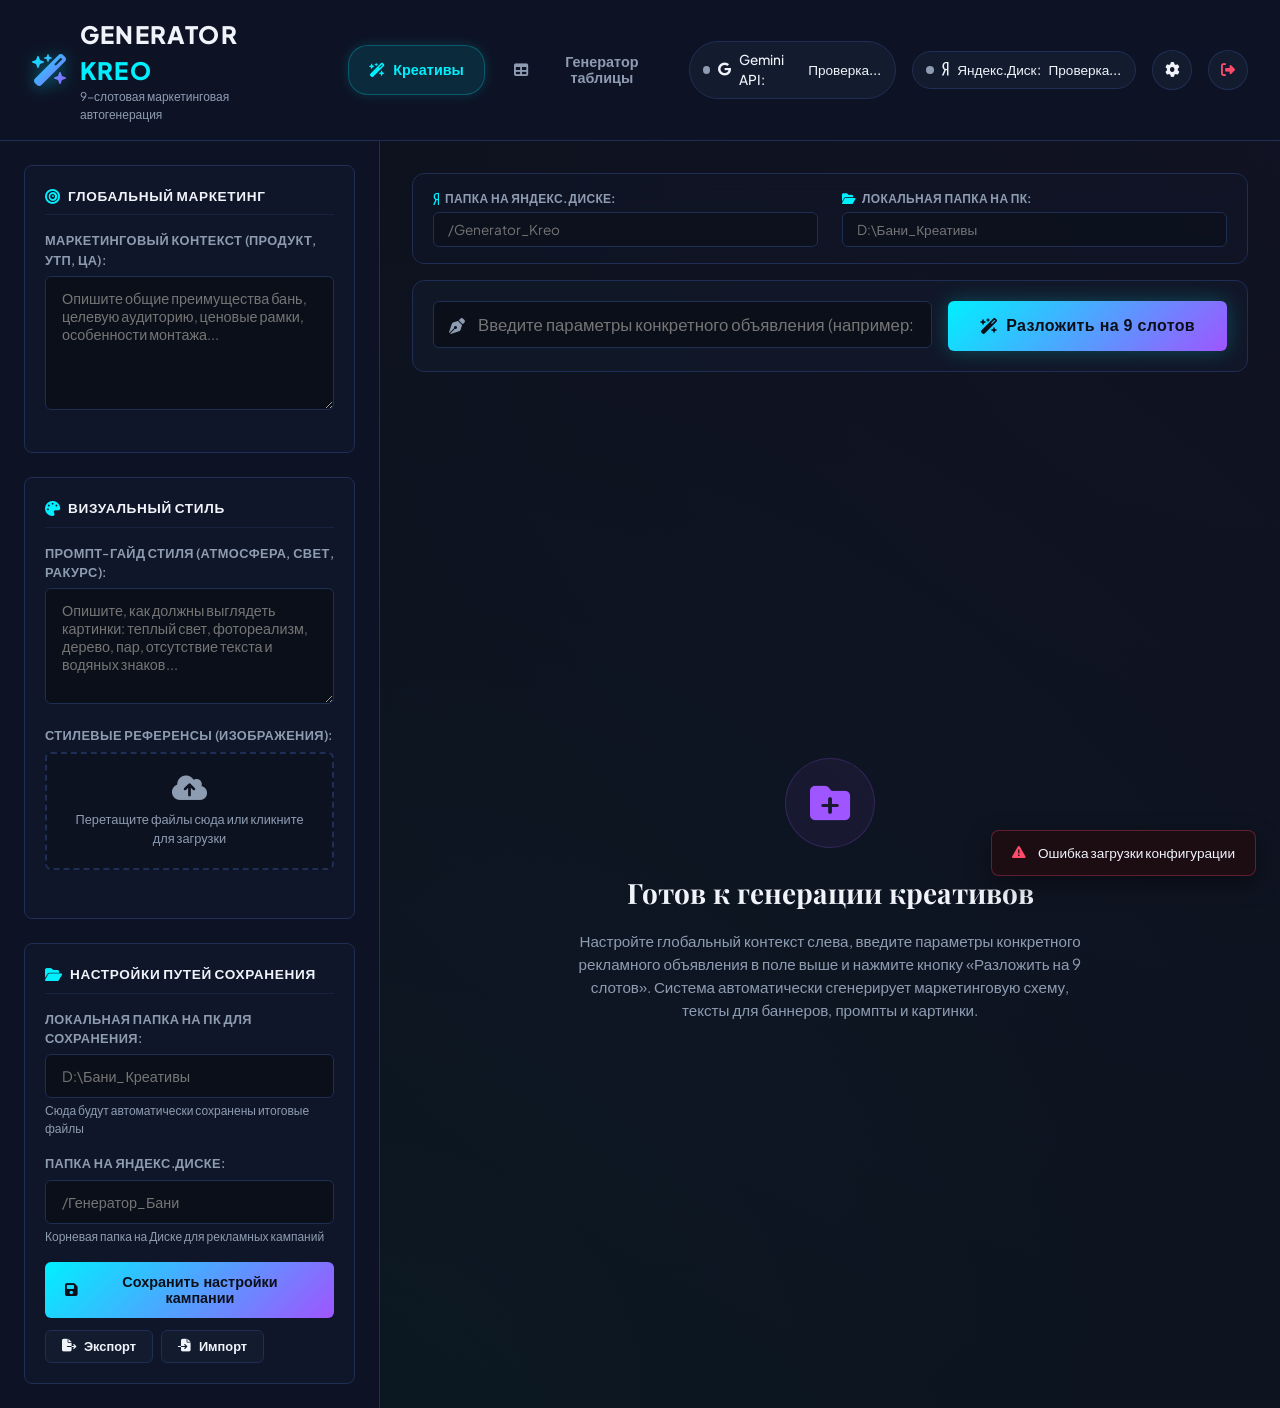
==== static/index.html @ bbf499fa "Change Table Generator to output copyable TSV table layout and remove Google Service Account setting" ====
<!DOCTYPE html>
<html lang="ru">
<head>
    <meta charset="UTF-8">
    <meta name="viewport" content="width=device-width, initial-scale=1.0">
    <title>Generator Kreo — Умный генератор рекламных кампаний</title>
    <!-- Google Fonts -->
    <link rel="preconnect" href="https://fonts.googleapis.com">
    <link rel="preconnect" href="https://fonts.gstatic.com" crossorigin>
    <link href="https://fonts.googleapis.com/css2?family=Plus+Jakarta+Sans:wght@300;400;500;600;700;800&family=Playfair+Display:ital,wght@0,600;1,600&display=swap" rel="stylesheet">
    <!-- Font Awesome Icons -->
    <link rel="stylesheet" href="https://cdnjs.cloudflare.com/ajax/libs/font-awesome/6.4.0/css/all.min.css">
    <!-- Custom CSS -->
    <link rel="stylesheet" href="/static/style.css">
</head>
<body>
    <div class="app-container">
        <!-- Header -->
        <header class="app-header">
            <div class="logo-area">
                <i class="fa-solid fa-wand-magic-sparkles logo-icon"></i>
                <div class="logo-text">
                    <h1>GENERATOR <span>KREO</span></h1>
                    <p>9-слотовая маркетинговая автогенерация</p>
                </div>
            </div>
            
            <!-- Navigation Workspace Toggle Tabs -->
            <div class="app-navigation" style="display: flex; gap: 0.5rem; margin-left: 2.5rem; margin-right: auto;">
                <button class="btn-tab active" id="tab-creative" data-tab="creative">
                    <i class="fa-solid fa-wand-magic-sparkles"></i> Креативы
                </button>
                <button class="btn-tab" id="tab-table" data-tab="table">
                    <i class="fa-solid fa-table"></i> Генератор таблицы
                </button>
            </div>

            <div class="status-bar">
                <div class="status-badge" id="status-gemini">
                    <span class="indicator"></span>
                    <i class="fa-brands fa-google"></i> Gemini API: <span class="text">Проверка...</span>
                </div>
                <div class="status-badge" id="status-yandex">
                    <span class="indicator"></span>
                    <i class="fa-brands fa-yandex"></i> Яндекс.Диск: <span class="text">Проверка...</span>
                </div>
                <button class="btn btn-secondary btn-icon" id="btn-open-settings" title="Настройки API">
                    <i class="fa-solid fa-cog"></i>
                </button>
                <button class="btn btn-secondary btn-icon" id="btn-logout" title="Выйти из системы" style="color: var(--accent-red);">
                    <i class="fa-solid fa-right-from-bracket"></i>
                </button>
            </div>
        </header>


        <!-- Main Layout -->
        <main class="app-content">
            <!-- Sidebar Panel: Global settings & Setup -->
            <aside class="sidebar-panel">
                <div class="sidebar-section">
                    <div class="section-header">
                        <i class="fa-solid fa-bullseye"></i>
                        <h3>Глобальный маркетинг</h3>
                    </div>
                    <div class="form-group">
                        <label for="global-context">Маркетинговый контекст (продукт, УТП, ЦА):</label>
                        <textarea id="global-context" rows="6" placeholder="Опишите общие преимущества бань, целевую аудиторию, ценовые рамки, особенности монтажа..."></textarea>
                    </div>
                </div>

                <div class="sidebar-section">
                    <div class="section-header">
                        <i class="fa-solid fa-palette"></i>
                        <h3>Визуальный стиль</h3>
                    </div>
                    <div class="form-group">
                        <label for="visual-style">Промпт-гайд стиля (атмосфера, свет, ракурс):</label>
                        <textarea id="visual-style" rows="5" placeholder="Опишите, как должны выглядеть картинки: теплый свет, фотореализм, дерево, пар, отсутствие текста и водяных знаков..."></textarea>
                    </div>
                    
                    <div class="form-group">
                        <label>Стилевые референсы (изображения):</label>
                        <div class="upload-zone" id="ref-upload-zone">
                            <i class="fa-solid fa-cloud-arrow-up"></i>
                            <p>Перетащите файлы сюда или кликните для загрузки</p>
                            <input type="file" id="ref-file-input" multiple accept="image/*" style="display: none;">
                        </div>
                        <div class="reference-previews" id="ref-previews-container"></div>
                    </div>
                </div>

                <div class="sidebar-section">
                    <div class="section-header">
                        <i class="fa-solid fa-folder-open"></i>
                        <h3>Настройки путей сохранения</h3>
                    </div>
                    <div class="form-group">
                        <label for="local-dir-input">Локальная папка на ПК для сохранения:</label>
                        <input type="text" id="local-dir-input" placeholder="D:\Бани_Креативы">
                        <small>Сюда будут автоматически сохранены итоговые файлы</small>
                    </div>
                    <div class="form-group">
                        <label for="yandex-dir-input">Папка на Яндекс.Диске:</label>
                        <input type="text" id="yandex-dir-input" placeholder="/Генератор_Бани">
                        <small>Корневая папка на Диске для рекламных кампаний</small>
                    </div>
                    <button class="btn btn-primary w-full" id="btn-save-sidebar-configs">
                        <i class="fa-solid fa-floppy-disk"></i> Сохранить настройки кампании
                    </button>
                    <div class="project-actions-row" style="display: flex; gap: 0.5rem; margin-top: 0.75rem;">
                        <button class="btn btn-secondary flex-1 btn-icon-text" id="btn-export-project" title="Сохранить настройки проекта в файл">
                            <i class="fa-solid fa-file-export"></i> Экспорт
                        </button>
                        <button class="btn btn-secondary flex-1 btn-icon-text" id="btn-import-project" title="Загрузить настройки проекта из файла">
                            <i class="fa-solid fa-file-import"></i> Импорт
                        </button>
                        <input type="file" id="project-file-input" accept=".json" style="display: none;">
                    </div>
                </div>
            </aside>

            <!-- Workspace: Workspace containing generator actions & slot output -->
            <section class="workspace-panel">
                <!-- Paths Configuration Bar -->
                <div class="workspace-paths-bar">
                    <div class="path-input-group">
                        <label for="yandex-dir-input-ws"><i class="fa-brands fa-yandex"></i> Папка на Яндекс.Диске:</label>
                        <input type="text" id="yandex-dir-input-ws" placeholder="/Generator_Kreo">
                    </div>
                    <div class="path-input-group">
                        <label for="local-dir-input-ws"><i class="fa-solid fa-folder-open"></i> Локальная папка на ПК:</label>
                        <input type="text" id="local-dir-input-ws" placeholder="D:\Бани_Креативы">
                    </div>
                </div>

                <!-- Ad Input Bar -->
                <div class="ad-generator-bar">
                    <div class="input-wrapper">
                        <i class="fa-solid fa-pen-nib input-icon"></i>
                        <input type="text" id="ad-input" placeholder="Введите параметры конкретного объявления (например: Квадро-баня 2х2, каркасная, 500 000 руб., печь в подарок, доставка за 1 день)...">
                    </div>
                    <button class="btn btn-glowing btn-lg" id="btn-run-analysis">
                        <i class="fa-solid fa-wand-magic-sparkles"></i> Разложить на 9 слотов
                    </button>
                </div>

                <!-- Real-time Activity Progress Bar -->
                <div class="activity-status-bar" id="activity-status-bar" style="display: none;">
                    <div class="activity-info">
                        <i class="fa-solid fa-circle-notch fa-spin activity-loader"></i>
                        <span id="activity-status-text">Идет генерация пакета картинок...</span>
                    </div>
                    <div class="activity-progress-container">
                        <div class="activity-progress-bar" id="activity-progress-bar-fill" style="width: 0%;"></div>
                    </div>
                </div>

                <!-- Empty State -->
                <div class="workspace-empty-state" id="workspace-empty">
                    <div class="empty-icon-wrap">
                        <i class="fa-solid fa-folder-plus"></i>
                    </div>
                    <h2>Готов к генерации креативов</h2>
                    <p>Настройте глобальный контекст слева, введите параметры конкретного рекламного объявления в поле выше и нажмите кнопку «Разложить на 9 слотов». Система автоматически сгенерирует маркетинговую схему, тексты для баннеров, промпты и картинки.</p>
                </div>

                <!-- Active Generator View -->
                <div class="generator-view" id="generator-workspace" style="display: none;">
                    <div class="workspace-header-actions">
                        <div class="ad-summary-title">
                            <span class="badge">Объявление</span>
                            <h2 id="ad-summary-text">Загрузка объявления...</h2>
                        </div>
                        <div class="bulk-actions">
                            <button class="btn btn-secondary btn-icon-text" id="btn-generate-all">
                                <i class="fa-solid fa-images"></i> Генерировать все картинки
                            </button>
                            <button class="btn btn-secondary btn-icon-text" id="btn-upload-all">
                                <i class="fa-solid fa-cloud-arrow-up"></i> Все на Яндекс.Диск
                            </button>
                            <button class="btn btn-secondary btn-icon-text" id="btn-copy-all-links" style="display: none;">
                                <i class="fa-solid fa-copy"></i> Скопировать ссылки на ЯД
                            </button>
                            <button class="btn btn-success btn-icon-text" id="btn-download-all-zip" style="display: none;">
                                <i class="fa-solid fa-file-zipper"></i> Скачать ZIP-архив
                            </button>
                        </div>
                    </div>

                    <!-- Excel Export Helper Box -->
                    <div class="excel-export-panel" id="excel-export-panel" style="display: none;">
                        <div class="excel-panel-header">
                            <i class="fa-solid fa-file-excel excel-icon"></i>
                            <h4>Строка импорта для Excel (1 строка)</h4>
                        </div>
                        <div class="excel-panel-body">
                            <div class="excel-inputs-row">
                                <div class="excel-field-group">
                                    <label>Название товара (Столбец А)</label>
                                    <input type="text" id="excel-product-name" placeholder="Название товара...">
                                </div>
                                <div class="excel-field-group">
                                    <label>Параметры (Столбец B)</label>
                                    <input type="text" id="excel-parameters" placeholder="Характеристики...">
                                </div>
                                <div class="excel-field-group flex-2">
                                    <label>Готовая строка для Excel (Столбцы A, B, C)</label>
                                    <div class="excel-copy-input-wrap">
                                        <textarea id="excel-row-output" readonly rows="1" placeholder="Здесь появится строка для копирования в Excel..."></textarea>
                                        <button class="btn btn-success" id="btn-copy-excel-row" title="Скопировать строку для вставки в Excel">
                                            <i class="fa-solid fa-copy"></i> Скопировать
                                        </button>
                                    </div>
                                </div>
                            </div>
                        </div>
                    </div>

                    <!-- Slots Grid (9 items) -->
                    <div class="slots-grid" id="slots-container">
                        <!-- 9 slots dynamically inserted here -->
                    </div>
                </div>
            </section>

            <!-- Table Generator Workspace -->
            <section class="workspace-panel full-width-panel" id="table-generator-panel" style="display: none; flex: 1; flex-direction: column; gap: 1.5rem;">
                <div class="workspace-paths-bar">
                    <div class="logo-area">
                        <i class="fa-solid fa-table logo-icon" style="font-size: 1.8rem;"></i>
                        <div class="logo-text">
                            <h2 style="font-size: 1.25rem; font-weight: 700; color: var(--text-primary); margin: 0;">Автоматическая сборка таблицы по Yandex.Disk</h2>
                            <p style="font-size: 0.8rem; color: var(--text-muted); margin: 0;">Парсинг локальных папок на Яндекс.Диске, структурирование колонок через ИИ и генерация общей таблицы</p>
                        </div>
                    </div>
                </div>
                
                <div class="tg-setup-card" style="background: var(--bg-card); border: 1px solid var(--border-color); padding: 1.5rem; border-radius: 12px; display: flex; flex-direction: column; gap: 1.25rem;">
                    <div style="display: grid; grid-template-columns: repeat(auto-fit, minmax(280px, 1fr)); gap: 1.25rem;">
                        <div class="form-group" style="display: flex; flex-direction: column; gap: 0.35rem;">
                            <label for="tg-yandex-folder" style="font-size: 0.75rem; font-weight: 700; color: var(--text-muted); text-transform: uppercase;"><i class="fa-brands fa-yandex"></i> Папка на Яндекс.Диске с товарами:</label>
                            <input type="text" id="tg-yandex-folder" placeholder="Например: /Товары" style="width: 100%; padding: 0.65rem 0.85rem; background-color: var(--bg-main); border: 1px solid var(--border-color); border-radius: 6px; color: var(--text-primary); font-size: 0.9rem;">
                            <small style="color: var(--text-muted); font-size: 0.75rem; display: block;">Путь к папке, в которой лежат подпапки с товарами (название папки = название модели).</small>
                        </div>
                        
                        <div class="form-group" style="display: flex; flex-direction: column; gap: 0.35rem; flex-grow: 2;">
                            <label for="tg-prompt-fields" style="font-size: 0.75rem; font-weight: 700; color: var(--text-muted); text-transform: uppercase;"><i class="fa-solid fa-list-check"></i> Поля (колонки) таблицы через запятую:</label>
                            <input type="text" id="tg-prompt-fields" value="Название, Цена, Описание, Параметры" placeholder="Например: Название, Цена, Описание, Комплектация, Длина" style="width: 100%; padding: 0.65rem 0.85rem; background-color: var(--bg-main); border: 1px solid var(--border-color); border-radius: 6px; color: var(--text-primary); font-size: 0.9rem;">
                            <small style="color: var(--text-muted); font-size: 0.75rem; display: block;">Задайте любые нужные колонки. Ссылки на фото добавятся в конец автоматически.</small>
                        </div>
                    </div>
                    
                    <div class="form-group" style="display: flex; flex-direction: column; gap: 0.35rem;">
                        <label for="tg-prompt-instruction" style="font-size: 0.75rem; font-weight: 700; color: var(--text-muted); text-transform: uppercase;"><i class="fa-solid fa-brain"></i> Дополнительные инструкции для ИИ (Gemini) по форматированию полей:</label>
                        <textarea id="tg-prompt-instruction" rows="2" placeholder="Например: Сделай описание структурированным с УТП, укажи комплектацию, напиши продающий заголовок для Авито..." style="width: 100%; padding: 0.65rem 0.85rem; background-color: var(--bg-main); border: 1px solid var(--border-color); border-radius: 6px; color: var(--text-primary); font-size: 0.9rem; resize: vertical;"></textarea>
                        <small style="color: var(--text-muted); font-size: 0.75rem; display: block;">Специфические инструкции по тому, как форматировать значения в ячейках таблицы.</small>
                    </div>
                    
                    <div style="display: flex; align-items: center; justify-content: space-between; gap: 1.5rem; border-top: 1px solid var(--border-color); padding-top: 1.25rem; margin-top: 0.5rem; flex-wrap: wrap;">
                        <button class="btn btn-glowing btn-lg" id="btn-tg-start" style="padding: 0.85rem 2rem;">
                            <i class="fa-solid fa-play"></i> Запустить сканирование и сборку
                        </button>
                        
                        <div id="tg-progress-info" style="display: none; flex: 1; display: flex; align-items: center; gap: 1rem; min-width: 280px;">
                            <span style="font-size: 0.85rem; color: var(--text-muted); font-weight: 500; min-width: 150px; max-width: 250px; text-overflow: ellipsis; overflow: hidden; white-space: nowrap;" id="tg-current-folder-text"></span>
                            <div class="activity-progress-container" style="flex: 1; height: 10px; margin-bottom: 0; background: rgba(31, 46, 84, 0.4); border-radius: 5px; overflow: hidden;">
                                <div class="activity-progress-bar" id="tg-progress-fill" style="width: 0%; height: 100%; background: linear-gradient(90deg, var(--accent-cyan), var(--accent-purple)); transition: width 0.4s ease;"></div>
                            </div>
                            <span class="badge" id="tg-progress-percent" style="min-width: 48px; text-align: center; font-weight: 700; color: var(--accent-cyan);">0%</span>
                        </div>
                    </div>
                </div>

                <!-- Compiled TSV Output Panel -->
                <div class="tsv-output-card" id="tg-output-card" style="background: var(--bg-card); border: 1px solid var(--border-color); padding: 1.5rem; border-radius: 12px; display: flex; flex-direction: column; gap: 0.75rem; box-shadow: var(--shadow-lg);">
                    <div style="display: flex; justify-content: space-between; align-items: center; flex-wrap: wrap; gap: 1rem;">
                        <div style="display: flex; align-items: center; gap: 0.5rem;">
                            <i class="fa-solid fa-clipboard-list" style="font-size: 1.2rem; color: var(--accent-green);"></i>
                            <h4 style="font-size: 0.9rem; font-weight: 700; text-transform: uppercase; color: var(--text-primary); margin: 0; letter-spacing: 0.05em;">Результат для вставки в Google Таблицу / Excel</h4>
                        </div>
                        <button class="btn btn-success" id="btn-tg-copy-tsv" style="padding: 0.45rem 1.25rem; font-size: 0.85rem; display: inline-flex; align-items: center; gap: 0.5rem; cursor: pointer; border-radius: 6px; border: none; font-weight: 600;">
                            <i class="fa-solid fa-copy"></i> Скопировать всю таблицу
                        </button>
                    </div>
                    <textarea id="tg-result-output" readonly rows="6" placeholder="Здесь появится сгенерированная таблица в формате TSV (одна строка - один товар). Вы сможете скопировать её одним кликом и вставить (Ctrl+V) в первую ячейку Excel или Google Sheets..." style="width: 100%; font-family: 'Consolas', 'Monaco', monospace; background: var(--bg-main); border: 1px solid var(--border-color); color: var(--text-primary); padding: 0.75rem; border-radius: 6px; resize: vertical; font-size: 0.8rem; height: 180px;"></textarea>
                    <small style="color: var(--text-muted); font-size: 0.75rem;">* Примечание: При копировании таблицы и её вставке (Ctrl+V) в Excel/Google Таблицы, данные автоматически разобьются по ячейкам.</small>
                </div>
                
                <!-- Terminal Console Logs Panel -->
                <div class="console-logs-card" style="background: #070B13; border: 1px solid var(--border-color); border-radius: 12px; display: flex; flex-direction: column; overflow: hidden; height: 350px; box-shadow: var(--shadow-lg);">
                    <div class="console-header" style="background: #0D1325; padding: 0.75rem 1.25rem; border-bottom: 1px solid var(--border-color); display: flex; justify-content: space-between; align-items: center;">
                        <div class="console-title" style="display: flex; align-items: center; gap: 0.5rem;">
                            <span class="console-dot" style="width: 12px; height: 12px; border-radius: 50%; display: inline-block; background-color: var(--accent-red);"></span>
                            <span class="console-dot" style="width: 12px; height: 12px; border-radius: 50%; display: inline-block; background-color: var(--accent-yellow);"></span>
                            <span class="console-dot" style="width: 12px; height: 12px; border-radius: 50%; display: inline-block; background-color: var(--accent-green);"></span>
                            <span class="title-text" style="font-family: monospace; font-size: 0.85rem; color: var(--text-muted); margin-left: 0.5rem; font-weight: 600;">Терминал процесса (логирование)</span>
                        </div>
                        <div class="console-actions" style="display: flex; gap: 0.5rem;">
                            <button class="btn btn-secondary" id="btn-tg-clear-logs" title="Очистить консоль" style="padding: 0.35rem 0.65rem; font-size: 0.8rem; height: auto;">
                                <i class="fa-solid fa-trash-can"></i>
                            </button>
                            <button class="btn btn-secondary" id="btn-tg-copy-logs" title="Копировать все логи" style="padding: 0.35rem 0.65rem; font-size: 0.8rem; height: auto;">
                                <i class="fa-solid fa-copy"></i>
                            </button>
                        </div>
                    </div>
                    <div class="console-body" id="tg-console-body" style="flex: 1; padding: 1.25rem; overflow-y: auto; font-family: 'Consolas', 'Monaco', monospace; font-size: 0.85rem; line-height: 1.6; color: var(--accent-cyan); display: flex; flex-direction: column; gap: 0.35rem;">
                        <div class="console-line system" style="color: var(--text-muted);">[Система] Консоль инициализирована. Задайте настройки выше и нажмите кнопку запуска.</div>
                    </div>
                </div>
            </section>
        </main>
    </div>

    <!-- API Keys / Credentials Modal -->
    <div class="modal-overlay" id="settings-modal">
        <div class="modal-card">
            <div class="modal-header">
                <h3><i class="fa-solid fa-key"></i> Ключи API и Интеграция</h3>
                <button class="btn-close-modal" id="btn-close-settings-modal">&times;</button>
            </div>
            <div class="modal-body">
                <div class="form-group">
                    <label for="gemini-key-input">Google Gemini API Key:</label>
                    <div class="input-password-wrap">
                        <input type="password" id="gemini-key-input" placeholder="AIzaSy...">
                        <button class="btn-toggle-visibility" onclick="togglePassword('gemini-key-input')">
                            <i class="fa-solid fa-eye"></i>
                        </button>
                    </div>
                    <small>Используется для маркетингового анализа текста и генерации изображений через Imagen 3.</small>
                </div>

                <div class="form-group">
                    <label for="yandex-token-input">Яндекс.Диск OAuth Токен:</label>
                    <div class="input-password-wrap">
                        <input type="password" id="yandex-token-input" placeholder="y0_...">
                        <button class="btn-toggle-visibility" onclick="togglePassword('yandex-token-input')">
                            <i class="fa-solid fa-eye"></i>
                        </button>
                    </div>
                    <small>Токен для загрузки картинок в облако и автоматической публикации ссылок.</small>
                </div>


                <div class="form-group">
                    <label for="generation-delay-input">Задержка между генерациями картинок (в секундах):</label>
                    <input type="number" id="generation-delay-input" min="0" max="60" value="5" style="width: 100%;">
                    <small>Задержка помогает избежать ошибок превышения лимитов (Rate Limits / HTTP 429) на бесплатном тарифе Google AI Studio. Рекомендуется установить от 5 до 10 секунд.</small>
                </div>

                <div class="alert alert-info">
                    <i class="fa-solid fa-circle-info"></i>
                    <div>
                        <strong>Где взять токен Яндекс.Диска?</strong><br>
                        Зарегистрируйте приложение на <a href="https://oauth.yandex.ru/" target="_blank">oauth.yandex.ru</a> с правами на Яндекс.Диск (запись и чтение) или используйте сервис Яндекса для получения токена.
                    </div>
                </div>
            </div>
            <div class="modal-footer">
                <button class="btn btn-secondary" id="btn-cancel-settings">Отмена</button>
                <button class="btn btn-primary" id="btn-save-settings">Сохранить ключи</button>
            </div>
        </div>
    </div>

    <!-- Fullscreen Image Viewer Modal -->
    <div class="modal-overlay" id="image-viewer-modal">
        <div class="modal-card modal-large">
            <div class="modal-header">
                <h3 id="viewer-title">Просмотр изображения</h3>
                <button class="btn-close-modal" id="btn-close-viewer-modal">&times;</button>
            </div>
            <div class="modal-body text-center">
                <img id="viewer-img" src="" alt="Креатив крупным планом">
                <div class="viewer-details mt-4">
                    <p><strong>Оффер:</strong> <span id="viewer-banner-text"></span></p>
                    <p><strong>Промпт:</strong> <span id="viewer-prompt" class="prompt-text-block"></span></p>
                </div>
            </div>
            <div class="modal-footer">
                <button class="btn btn-secondary" id="btn-close-viewer">Закрыть</button>
            </div>
        </div>
    </div>

    <script src="/static/app.js"></script>
    <script>
        function togglePassword(id) {
            const input = document.getElementById(id);
            const icon = input.nextElementSibling.querySelector('i');
            if (input.type === "password") {
                input.type = "text";
                icon.classList.remove('fa-eye');
                icon.classList.add('fa-eye-slash');
            } else {
                input.type = "password";
                icon.classList.remove('fa-eye-slash');
                icon.classList.add('fa-eye');
            }
        }
    </script>
</body>
</html>
---- static/style.css ----
/* Root variable declarations for color palette and aesthetics */
:root {
    --bg-main: #0B0F19;
    --bg-card: #131B2E;
    --bg-sidebar: #0D1325;
    --border-color: #1F2E54;
    --border-hover: #3b5087;
    
    --text-primary: #F0F4FA;
    --text-muted: #8E9CB2;
    --text-inverse: #0B0F19;

    --accent-cyan: #00F0FF;
    --accent-purple: #9F55FF;
    --accent-green: #00FF87;
    --accent-red: #FF4A6B;
    --accent-yellow: #FFCB44;

    --font-sans: 'Plus Jakarta Sans', -apple-system, BlinkMacSystemFont, "Segoe UI", Roboto, sans-serif;
    --font-serif: 'Playfair Display', Georgia, serif;
    
    --shadow-sm: 0 2px 8px rgba(0, 0, 0, 0.2);
    --shadow-md: 0 8px 24px rgba(0, 0, 0, 0.4);
    --shadow-lg: 0 16px 48px rgba(0, 0, 0, 0.6);
    --shadow-glow: 0 0 20px rgba(0, 240, 255, 0.25);
    
    --transition-fast: 0.15s ease;
    --transition-normal: 0.25s ease;
}

/* Global Reset & Base Styles */
* {
    box-sizing: border-box;
    margin: 0;
    padding: 0;
}

body {
    background-color: var(--bg-main);
    color: var(--text-primary);
    font-family: var(--font-sans);
    line-height: 1.5;
    overflow-x: hidden;
}

a {
    color: var(--accent-cyan);
    text-decoration: none;
    transition: var(--transition-fast);
}
a:hover {
    text-decoration: underline;
}

/* Scrollbars */
::-webkit-scrollbar {
    width: 8px;
    height: 8px;
}
::-webkit-scrollbar-track {
    background: var(--bg-main);
}
::-webkit-scrollbar-thumb {
    background: var(--border-color);
    border-radius: 4px;
}
::-webkit-scrollbar-thumb:hover {
    background: var(--border-hover);
}

/* Utility classes */
.w-full { width: 100%; }
.mt-4 { margin-top: 1rem; }
.text-center { text-align: center; }
.badge {
    display: inline-block;
    padding: 0.25rem 0.5rem;
    font-size: 0.75rem;
    font-weight: 700;
    text-transform: uppercase;
    border-radius: 4px;
    background: var(--border-color);
    color: var(--text-primary);
    letter-spacing: 0.05em;
}

/* Layout Grid */
.app-container {
    display: flex;
    flex-direction: column;
    min-height: 100vh;
}

/* Header */
.app-header {
    display: flex;
    justify-content: space-between;
    align-items: center;
    padding: 1rem 2rem;
    background-color: var(--bg-sidebar);
    border-bottom: 1px solid var(--border-color);
    z-index: 10;
}

.logo-area {
    display: flex;
    align-items: center;
    gap: 0.75rem;
}

.logo-icon {
    font-size: 2rem;
    background: linear-gradient(135deg, var(--accent-cyan), var(--accent-purple));
    -webkit-background-clip: text;
    -webkit-text-fill-color: transparent;
    filter: drop-shadow(0 2px 8px rgba(0, 240, 255, 0.4));
}

.logo-text h1 {
    font-size: 1.5rem;
    font-weight: 800;
    letter-spacing: 0.05em;
}
.logo-text h1 span {
    color: var(--accent-cyan);
}
.logo-text p {
    font-size: 0.75rem;
    color: var(--text-muted);
}

.status-bar {
    display: flex;
    align-items: center;
    gap: 1rem;
}

.status-badge {
    display: flex;
    align-items: center;
    gap: 0.5rem;
    padding: 0.5rem 0.85rem;
    background: var(--bg-card);
    border: 1px solid var(--border-color);
    border-radius: 30px;
    font-size: 0.85rem;
    font-weight: 500;
}

.status-badge .indicator {
    width: 8px;
    height: 8px;
    border-radius: 50%;
    display: inline-block;
    background: var(--text-muted);
}

.status-badge.connected .indicator {
    background: var(--accent-green);
    box-shadow: 0 0 8px var(--accent-green);
}

.status-badge.error .indicator {
    background: var(--accent-red);
    box-shadow: 0 0 8px var(--accent-red);
}

/* App Main Body */
.app-content {
    display: flex;
    flex: 1;
    overflow: hidden;
}

/* Sidebar Panel */
.sidebar-panel {
    width: 380px;
    background-color: var(--bg-sidebar);
    border-right: 1px solid var(--border-color);
    padding: 1.5rem;
    overflow-y: auto;
    display: flex;
    flex-direction: column;
    gap: 1.5rem;
}

.sidebar-section {
    background: rgba(19, 27, 46, 0.5);
    border: 1px solid var(--border-color);
    border-radius: 8px;
    padding: 1.25rem;
}

.section-header {
    display: flex;
    align-items: center;
    gap: 0.5rem;
    margin-bottom: 1rem;
    color: var(--accent-cyan);
    font-size: 0.95rem;
    border-bottom: 1px solid rgba(31, 46, 84, 0.5);
    padding-bottom: 0.5rem;
}

.section-header h3 {
    font-weight: 700;
    text-transform: uppercase;
    font-size: 0.85rem;
    letter-spacing: 0.05em;
    color: var(--text-primary);
}

/* Workspace Panel */
.workspace-panel {
    flex: 1;
    display: flex;
    flex-direction: column;
    padding: 2rem;
    overflow-y: auto;
    background: radial-gradient(circle at top right, rgba(159, 85, 255, 0.04), transparent), 
                radial-gradient(circle at bottom left, rgba(0, 240, 255, 0.04), transparent);
}

/* Form Controls */
.form-group {
    margin-bottom: 1rem;
}

.form-group label {
    display: block;
    font-size: 0.8rem;
    font-weight: 600;
    color: var(--text-muted);
    margin-bottom: 0.4rem;
    text-transform: uppercase;
    letter-spacing: 0.03em;
}

textarea, input[type="text"], input[type="password"] {
    width: 100%;
    padding: 0.75rem 1rem;
    background-color: var(--bg-main);
    border: 1px solid var(--border-color);
    border-radius: 6px;
    color: var(--text-primary);
    font-family: var(--font-sans);
    font-size: 0.9rem;
    outline: none;
    transition: var(--transition-fast);
}

textarea:focus, input[type="text"]:focus, input[type="password"]:focus {
    border-color: var(--accent-cyan);
    box-shadow: 0 0 0 2px rgba(0, 240, 255, 0.15);
}

small {
    display: block;
    margin-top: 0.25rem;
    font-size: 0.75rem;
    color: var(--text-muted);
}

/* Upload zone */
.upload-zone {
    border: 2px dashed var(--border-color);
    background-color: rgba(11, 15, 25, 0.5);
    border-radius: 6px;
    padding: 1.25rem;
    text-align: center;
    cursor: pointer;
    transition: var(--transition-normal);
}
.upload-zone:hover {
    border-color: var(--accent-cyan);
    background-color: rgba(0, 240, 255, 0.02);
}
.upload-zone i {
    font-size: 1.75rem;
    color: var(--text-muted);
    margin-bottom: 0.5rem;
}
.upload-zone p {
    font-size: 0.8rem;
    color: var(--text-muted);
}

.reference-previews {
    display: flex;
    flex-wrap: wrap;
    gap: 0.5rem;
    margin-top: 0.75rem;
}

.ref-thumb {
    position: relative;
    width: 60px;
    height: 60px;
    border-radius: 4px;
    overflow: hidden;
    border: 1px solid var(--border-color);
}

.ref-thumb img {
    width: 100%;
    height: 100%;
    object-fit: cover;
}

.ref-thumb .delete-btn {
    position: absolute;
    top: 2px;
    right: 2px;
    width: 16px;
    height: 16px;
    background: var(--accent-red);
    color: white;
    border-radius: 50%;
    font-size: 10px;
    display: flex;
    align-items: center;
    justify-content: center;
    cursor: pointer;
    border: none;
}

/* Buttons */
.btn {
    display: inline-flex;
    align-items: center;
    justify-content: center;
    gap: 0.5rem;
    padding: 0.75rem 1.25rem;
    font-size: 0.9rem;
    font-weight: 600;
    border-radius: 6px;
    cursor: pointer;
    transition: var(--transition-normal);
    border: 1px solid transparent;
}

.btn-primary {
    background: linear-gradient(135deg, var(--accent-cyan), var(--accent-purple));
    color: var(--text-inverse);
    border: none;
}
.btn-primary:hover {
    opacity: 0.9;
    box-shadow: var(--shadow-glow);
}

.btn-secondary {
    background-color: var(--bg-card);
    border-color: var(--border-color);
    color: var(--text-primary);
}
.btn-secondary:hover {
    background-color: var(--bg-main);
    border-color: var(--border-hover);
}

.btn-success {
    background: var(--accent-green);
    color: var(--text-inverse);
}
.btn-success:hover {
    background: #00e676;
    box-shadow: 0 0 15px rgba(0, 255, 135, 0.3);
}

.btn-icon {
    padding: 0.75rem;
    border-radius: 50%;
}

.btn-icon-text {
    padding: 0.5rem 1rem;
    font-size: 0.8rem;
}

.btn-glowing {
    background: linear-gradient(135deg, var(--accent-cyan) 0%, var(--accent-purple) 100%);
    color: var(--text-inverse);
    font-weight: 700;
    border: none;
    box-shadow: var(--shadow-glow);
    animation: glow-pulse 3s infinite alternate;
}
.btn-glowing:hover {
    filter: brightness(1.1);
    box-shadow: 0 0 25px rgba(0, 240, 255, 0.45);
}

.btn-lg {
    padding: 1rem 2rem;
    font-size: 1rem;
    letter-spacing: 0.02em;
}

@keyframes glow-pulse {
    0% {
        box-shadow: 0 0 12px rgba(0, 240, 255, 0.2);
    }
    100% {
        box-shadow: 0 0 24px rgba(159, 85, 255, 0.4);
    }
}

/* Ad Generator Bar */
.ad-generator-bar {
    display: flex;
    gap: 1rem;
    background: rgba(19, 27, 46, 0.6);
    border: 1px solid var(--border-color);
    padding: 1.25rem;
    border-radius: 12px;
    margin-bottom: 2rem;
    backdrop-filter: blur(10px);
}

.ad-generator-bar .input-wrapper {
    flex: 1;
    position: relative;
}

.ad-generator-bar .input-icon {
    position: absolute;
    left: 1rem;
    top: 50%;
    transform: translateY(-50%);
    color: var(--text-muted);
}

.ad-generator-bar input {
    padding-left: 2.75rem;
    font-size: 1.05rem;
}

/* Empty State */
.workspace-empty-state {
    flex: 1;
    display: flex;
    flex-direction: column;
    align-items: center;
    justify-content: center;
    text-align: center;
    max-width: 600px;
    margin: auto;
    padding: 3rem;
}

.empty-icon-wrap {
    width: 90px;
    height: 90px;
    border-radius: 50%;
    background: rgba(159, 85, 255, 0.07);
    border: 1px solid rgba(159, 85, 255, 0.2);
    display: flex;
    align-items: center;
    justify-content: center;
    margin-bottom: 1.5rem;
}

.empty-icon-wrap i {
    font-size: 2.5rem;
    color: var(--accent-purple);
}

.workspace-empty-state h2 {
    font-family: var(--font-serif);
    font-size: 1.75rem;
    margin-bottom: 1rem;
}

.workspace-empty-state p {
    color: var(--text-muted);
    font-size: 0.95rem;
}

/* Generator Active Workspace View */
.generator-view {
    display: flex;
    flex-direction: column;
    gap: 2rem;
}

.workspace-header-actions {
    display: flex;
    justify-content: space-between;
    align-items: center;
    border-bottom: 1px solid var(--border-color);
    padding-bottom: 1rem;
}

.ad-summary-title {
    display: flex;
    align-items: center;
    gap: 0.75rem;
}

.ad-summary-title h2 {
    font-size: 1.25rem;
    font-weight: 700;
}

.bulk-actions {
    display: flex;
    gap: 0.5rem;
}

/* 9 Slots Grid */
.slots-grid {
    display: grid;
    grid-template-columns: repeat(auto-fill, minmax(340px, 1fr));
    gap: 1.5rem;
}

/* Slot Card */
.slot-card {
    background-color: var(--bg-card);
    border: 1px solid var(--border-color);
    border-radius: 12px;
    overflow: hidden;
    display: flex;
    flex-direction: column;
    transition: var(--transition-normal);
}

.slot-card:hover {
    transform: translateY(-4px);
    border-color: var(--border-hover);
    box-shadow: var(--shadow-md);
}

.slot-header {
    display: flex;
    justify-content: space-between;
    align-items: center;
    padding: 1rem 1.25rem;
    background: rgba(13, 19, 37, 0.4);
    border-bottom: 1px solid var(--border-color);
}

.slot-badge-num {
    background: linear-gradient(135deg, var(--accent-cyan), var(--accent-purple));
    color: var(--text-inverse);
    width: 24px;
    height: 24px;
    border-radius: 50%;
    display: flex;
    align-items: center;
    justify-content: center;
    font-weight: 800;
    font-size: 0.8rem;
}

.slot-title {
    flex: 1;
    margin-left: 0.75rem;
    font-weight: 700;
    font-size: 0.95rem;
}

.slot-status-indicator {
    font-size: 0.85rem;
}

/* Slot body contents */
.slot-body {
    padding: 1.25rem;
    display: flex;
    flex-direction: column;
    gap: 0.85rem;
    flex: 1;
}

.slot-logic-wrap {
    font-size: 0.8rem;
    color: var(--text-muted);
    background: rgba(11, 15, 25, 0.3);
    border: 1px solid rgba(31, 46, 84, 0.3);
    padding: 0.6rem 0.85rem;
    border-radius: 4px;
}

.slot-body textarea {
    font-size: 0.8rem;
    padding: 0.5rem 0.75rem;
}

.slot-body label {
    font-size: 0.7rem;
    font-weight: 700;
    color: var(--text-muted);
    text-transform: uppercase;
    display: block;
    margin-bottom: 0.25rem;
}

/* Visual frame */
.slot-visual-frame {
    height: 200px;
    background-color: var(--bg-main);
    border: 1px solid var(--border-color);
    border-radius: 6px;
    position: relative;
    overflow: hidden;
    display: flex;
    align-items: center;
    justify-content: center;
    flex-direction: column;
}

.slot-visual-frame.empty {
    border-style: dashed;
}

.slot-visual-frame.generating .spinner {
    width: 40px;
    height: 40px;
    border: 3px solid rgba(0, 240, 255, 0.1);
    border-top: 3px solid var(--accent-cyan);
    border-radius: 50%;
    animation: spin 1s linear infinite;
    margin-bottom: 0.75rem;
}

.slot-visual-frame img {
    width: 100%;
    height: 100%;
    object-fit: cover;
    cursor: zoom-in;
}

.visual-actions-overlay {
    position: absolute;
    bottom: 0;
    left: 0;
    right: 0;
    background: linear-gradient(to top, rgba(11, 15, 25, 0.85), transparent);
    padding: 0.75rem;
    display: flex;
    justify-content: flex-end;
    gap: 0.5rem;
    opacity: 0;
    transition: var(--transition-fast);
}

.slot-visual-frame:hover .visual-actions-overlay {
    opacity: 1;
}

.visual-action-btn {
    width: 32px;
    height: 32px;
    border-radius: 50%;
    border: 1px solid var(--border-color);
    background: var(--bg-card);
    color: var(--text-primary);
    display: flex;
    align-items: center;
    justify-content: center;
    cursor: pointer;
    font-size: 0.85rem;
    transition: var(--transition-fast);
}

.visual-action-btn:hover {
    border-color: var(--accent-cyan);
    color: var(--accent-cyan);
    transform: scale(1.1);
}

@keyframes spin {
    0% { transform: rotate(0deg); }
    100% { transform: rotate(360deg); }
}

/* Yandex.Disk link block */
.yandex-link-wrap {
    display: flex;
    align-items: center;
    gap: 0.5rem;
    background: rgba(0, 255, 135, 0.05);
    border: 1px solid rgba(0, 255, 135, 0.15);
    padding: 0.5rem 0.75rem;
    border-radius: 6px;
    font-size: 0.8rem;
}

.yandex-link-wrap i {
    color: var(--accent-green);
}

.yandex-link-wrap a {
    flex: 1;
    overflow: hidden;
    text-overflow: ellipsis;
    white-space: nowrap;
    color: var(--accent-green);
    font-weight: 500;
}

.btn-copy {
    background: none;
    border: none;
    color: var(--text-muted);
    cursor: pointer;
    padding: 0.2rem;
    transition: var(--transition-fast);
}

.btn-copy:hover {
    color: var(--text-primary);
}

/* Slot footer actions */
.slot-footer {
    padding: 1rem 1.25rem;
    border-top: 1px solid var(--border-color);
    display: flex;
    justify-content: space-between;
    gap: 0.5rem;
    background: rgba(13, 19, 37, 0.2);
}

.slot-footer button {
    flex: 1;
}

/* Modal Overlay & Card System */
.modal-overlay {
    position: fixed;
    top: 0;
    left: 0;
    right: 0;
    bottom: 0;
    background: rgba(5, 7, 13, 0.85);
    backdrop-filter: blur(8px);
    display: flex;
    align-items: center;
    justify-content: center;
    z-index: 100;
    opacity: 0;
    pointer-events: none;
    transition: var(--transition-normal);
}

.modal-overlay.active {
    opacity: 1;
    pointer-events: auto;
}

.modal-card {
    background-color: var(--bg-card);
    border: 1px solid var(--border-color);
    border-radius: 12px;
    width: 100%;
    max-width: 520px;
    box-shadow: var(--shadow-lg);
    display: flex;
    flex-direction: column;
    transform: translateY(20px);
    transition: var(--transition-normal);
}

.modal-overlay.active .modal-card {
    transform: translateY(0);
}

.modal-card.modal-large {
    max-width: 800px;
}

.modal-header {
    display: flex;
    justify-content: space-between;
    align-items: center;
    padding: 1.25rem 1.5rem;
    border-bottom: 1px solid var(--border-color);
}

.modal-header h3 {
    font-size: 1.1rem;
    font-weight: 700;
}

.btn-close-modal {
    background: none;
    border: none;
    color: var(--text-muted);
    font-size: 1.75rem;
    line-height: 1;
    cursor: pointer;
    transition: var(--transition-fast);
}

.btn-close-modal:hover {
    color: var(--text-primary);
}

.modal-body {
    padding: 1.5rem;
    max-height: 70vh;
    overflow-y: auto;
}

.modal-footer {
    display: flex;
    justify-content: flex-end;
    gap: 0.75rem;
    padding: 1.25rem 1.5rem;
    border-top: 1px solid var(--border-color);
    background: rgba(13, 19, 37, 0.4);
}

/* Input password toggle button styling */
.input-password-wrap {
    position: relative;
    display: flex;
    align-items: center;
}

.input-password-wrap input {
    padding-right: 2.75rem;
}

.btn-toggle-visibility {
    position: absolute;
    right: 0.75rem;
    background: none;
    border: none;
    color: var(--text-muted);
    cursor: pointer;
    font-size: 0.95rem;
    padding: 0.25rem;
}

.btn-toggle-visibility:hover {
    color: var(--text-primary);
}

/* Alerts */
.alert {
    display: flex;
    gap: 0.75rem;
    padding: 1rem;
    border-radius: 6px;
    font-size: 0.85rem;
    margin-bottom: 1rem;
    border: 1px solid transparent;
}

.alert-info {
    background: rgba(0, 240, 255, 0.05);
    border-color: rgba(0, 240, 255, 0.15);
    color: #e0faff;
}

.alert-info i {
    color: var(--accent-cyan);
    font-size: 1.1rem;
}

/* Fullscreen Viewer */
#viewer-img {
    max-width: 100%;
    max-height: 50vh;
    border-radius: 8px;
    border: 1px solid var(--border-color);
    object-fit: contain;
}

.viewer-details {
    text-align: left;
    background: var(--bg-main);
    border: 1px solid var(--border-color);
    padding: 1rem;
    border-radius: 8px;
}

.viewer-details p {
    font-size: 0.85rem;
    margin-bottom: 0.5rem;
}

.prompt-text-block {
    display: block;
    background: #090e17;
    padding: 0.5rem;
    border-radius: 4px;
    border: 1px solid #1a2745;
    font-family: monospace;
    font-size: 0.8rem;
    margin-top: 0.25rem;
    user-select: all;
    color: #bbccdd;
}

/* Workspace Paths Config Bar */
.workspace-paths-bar {
    display: flex;
    gap: 1.5rem;
    background: rgba(19, 27, 46, 0.4);
    border: 1px solid var(--border-color);
    padding: 1rem 1.25rem;
    border-radius: 12px;
    margin-bottom: 1rem;
    backdrop-filter: blur(10px);
}
.path-input-group {
    flex: 1;
    display: flex;
    flex-direction: column;
    gap: 0.25rem;
}
.path-input-group label {
    font-size: 0.75rem;
    font-weight: 700;
    color: var(--text-muted);
    text-transform: uppercase;
    letter-spacing: 0.03em;
    display: flex;
    align-items: center;
    gap: 0.35rem;
}
.path-input-group label i {
    color: var(--accent-cyan);
}
.path-input-group input {
    padding: 0.5rem 0.85rem;
    font-size: 0.85rem;
    background-color: rgba(11, 15, 25, 0.6);
}

/* Activity Status Bar Styles */
.activity-status-bar {
    background: var(--bg-card);
    border: 1px solid var(--border-color);
    border-radius: 12px;
    padding: 1rem 1.25rem;
    margin-bottom: 1.5rem;
    display: flex;
    flex-direction: column;
    gap: 0.75rem;
    box-shadow: var(--shadow-sm);
    animation: fadeIn 0.3s ease;
}

.activity-info {
    display: flex;
    align-items: center;
    gap: 0.75rem;
    font-size: 0.9rem;
    font-weight: 600;
    color: var(--text-primary);
}

.activity-loader {
    color: var(--accent-cyan);
    font-size: 1.1rem;
}

.activity-progress-container {
    height: 8px;
    background: var(--bg-main);
    border-radius: 4px;
    overflow: hidden;
    position: relative;
    border: 1px solid rgba(255, 255, 255, 0.05);
}

.activity-progress-bar {
    height: 100%;
    width: 0%;
    background: linear-gradient(90deg, var(--accent-cyan), var(--accent-purple));
    border-radius: 4px;
    transition: width 0.3s ease;
    box-shadow: 0 0 8px var(--accent-cyan);
}

@keyframes fadeIn {
    from { opacity: 0; transform: translateY(-5px); }
    to { opacity: 1; transform: translateY(0); }
}

/* Excel Panel Styles */
.excel-export-panel {
    background: rgba(0, 255, 135, 0.02);
    border: 1px solid rgba(0, 255, 135, 0.15);
    border-radius: 12px;
    padding: 1.25rem;
    display: flex;
    flex-direction: column;
    gap: 0.75rem;
    box-shadow: var(--shadow-sm);
    margin-bottom: 1.5rem;
}

.excel-panel-header {
    display: flex;
    align-items: center;
    gap: 0.5rem;
    color: var(--accent-green);
}

.excel-panel-header h4 {
    font-size: 0.9rem;
    font-weight: 700;
    text-transform: uppercase;
    letter-spacing: 0.05em;
    color: var(--text-primary);
}

.excel-icon {
    font-size: 1.1rem;
}

.excel-panel-body {
    width: 100%;
}

.excel-inputs-row {
    display: flex;
    gap: 1rem;
    align-items: flex-end;
    flex-wrap: wrap;
    width: 100%;
}

.excel-field-group {
    display: flex;
    flex-direction: column;
    gap: 0.25rem;
    flex: 1;
    min-width: 200px;
}

.excel-field-group.flex-2 {
    flex: 2;
    min-width: 320px;
}

.excel-field-group label {
    font-size: 0.7rem;
    font-weight: 700;
    color: var(--text-muted);
    text-transform: uppercase;
    letter-spacing: 0.03em;
}

.excel-field-group input {
    padding: 0.5rem 0.85rem;
    font-size: 0.85rem;
    background-color: var(--bg-main);
    border: 1px solid var(--border-color);
    border-radius: 6px;
    color: var(--text-primary);
}

.excel-copy-input-wrap {
    display: flex;
    gap: 0.5rem;
    width: 100%;
}

.excel-copy-input-wrap textarea {
    flex: 1;
    padding: 0.5rem 0.85rem;
    font-size: 0.85rem;
    background-color: rgba(11, 15, 25, 0.8);
    border: 1px solid var(--border-color);
    border-radius: 6px;
    color: var(--text-muted);
    resize: none;
    font-family: monospace;
    white-space: nowrap;
    overflow-x: auto;
    line-height: 1.4;
}

.excel-copy-input-wrap button {
    white-space: nowrap;
    font-size: 0.85rem;
    padding: 0 1.25rem;
}

/* Navigation Tab styling */
.btn-tab {
    background-color: transparent;
    border: 1px solid transparent;
    color: var(--text-muted);
    font-size: 0.9rem;
    font-weight: 600;
    padding: 0.5rem 1.25rem;
    border-radius: 20px;
    transition: var(--transition-normal);
    display: inline-flex;
    align-items: center;
    gap: 0.5rem;
    cursor: pointer;
}

.btn-tab:hover {
    color: var(--text-primary);
    background-color: rgba(255, 255, 255, 0.05);
}

.btn-tab.active {
    color: var(--accent-cyan);
    background-color: rgba(0, 240, 255, 0.1);
    border-color: rgba(0, 240, 255, 0.25);
    box-shadow: 0 0 12px rgba(0, 240, 255, 0.15);
}

/* Full Width Panel for Table Generator */
.full-width-panel {
    max-width: 1200px !important;
    margin: 2rem auto !important;
    width: 95% !important;
}

/* Console logs style overrides */
.console-logs-card {
    box-shadow: var(--shadow-lg);
}

.console-body::-webkit-scrollbar {
    width: 6px;
}

.console-body::-webkit-scrollbar-thumb {
    background: var(--border-color);
    border-radius: 3px;
}

.console-body::-webkit-scrollbar-thumb:hover {
    background: var(--accent-cyan);
}

.console-line.error {
    color: var(--accent-red) !important;
}

.console-line.success {
    color: var(--accent-green) !important;
}

.console-line.warning {
    color: var(--accent-yellow) !important;
}

.console-line.system {
    color: var(--text-muted) !important;
}
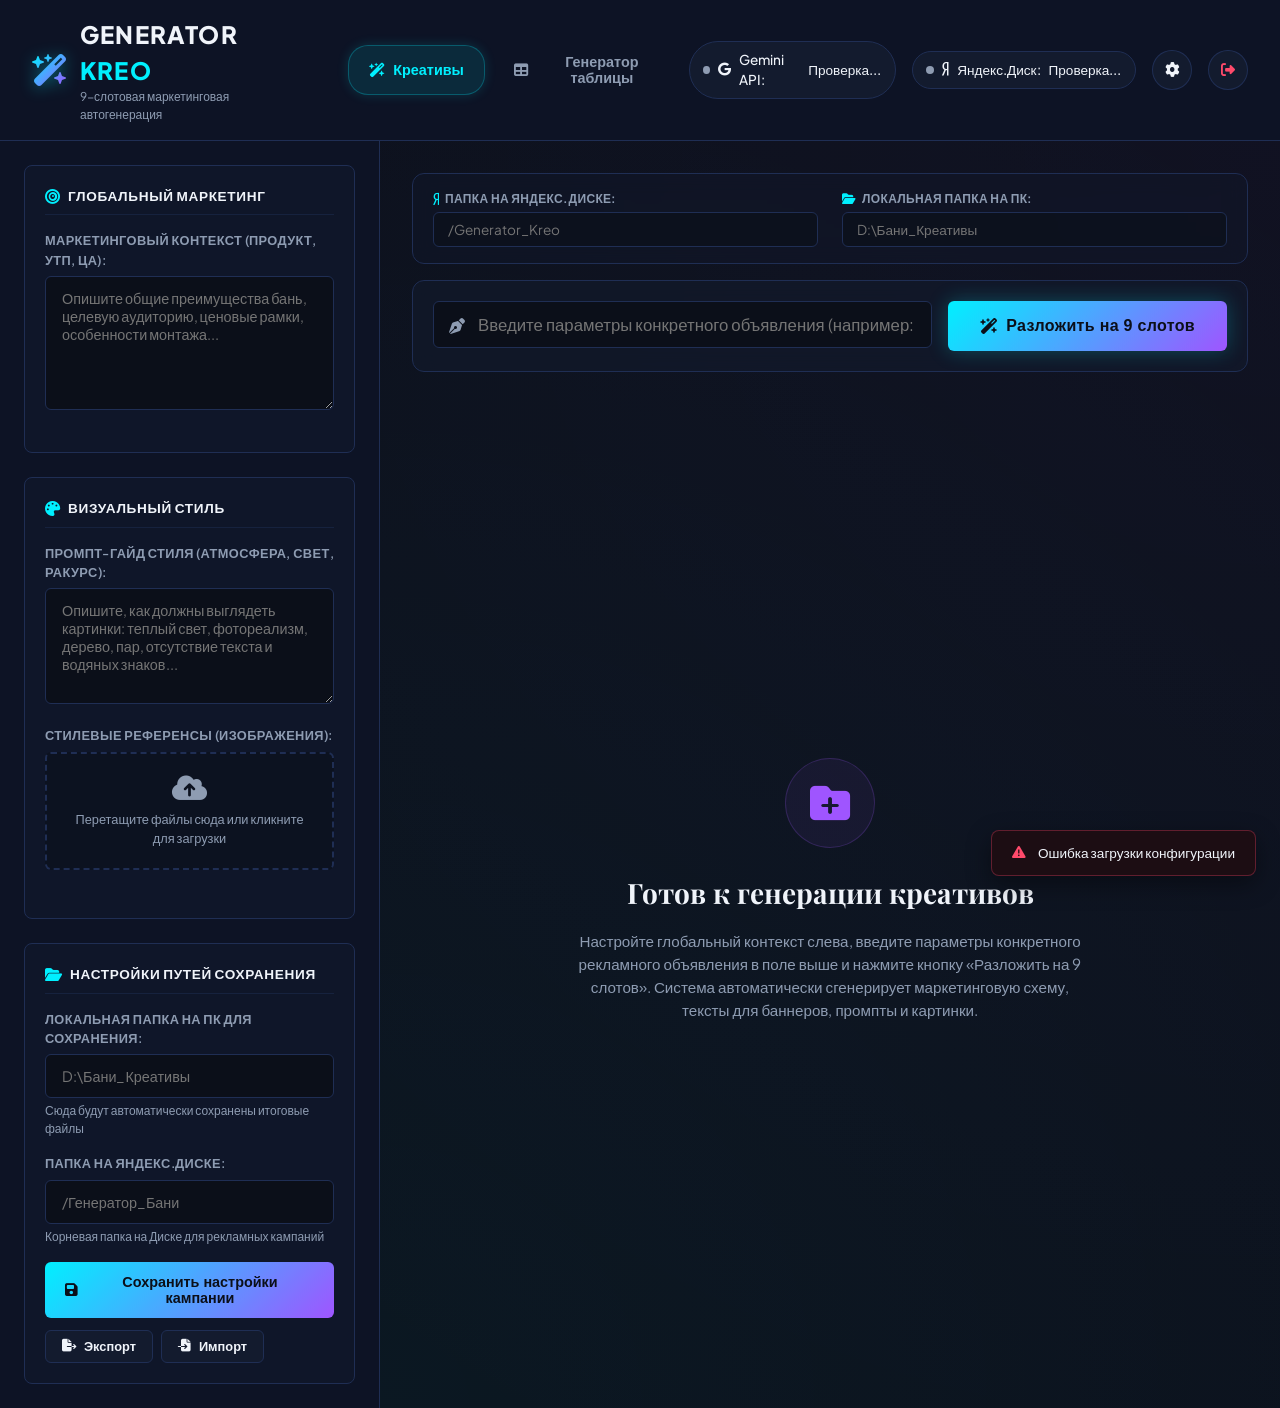
==== commit 67b493d5: "Hardcode default Yandex Client ID and Client Secret, add UI input fields" ====
--- a/static/index.html
+++ b/static/index.html
@@ -343,6 +343,28 @@
                     <small>Токен для загрузки картинок в облако и автоматической публикации ссылок.</small>
                 </div>
 
+                <div class="form-group">
+                    <label for="yandex-client-id-input">Идентификатор приложения Яндекс (Client ID):</label>
+                    <div class="input-password-wrap">
+                        <input type="password" id="yandex-client-id-input" placeholder="bb9d4b22f0884401a1aa1695def54e2d">
+                        <button class="btn-toggle-visibility" onclick="togglePassword('yandex-client-id-input')">
+                            <i class="fa-solid fa-eye"></i>
+                        </button>
+                    </div>
+                    <small>Используется для интеграции с API Яндекс.Диска.</small>
+                </div>
+
+                <div class="form-group">
+                    <label for="yandex-client-secret-input">Секретный ключ приложения Яндекс (Client Secret):</label>
+                    <div class="input-password-wrap">
+                        <input type="password" id="yandex-client-secret-input" placeholder="89d8a53154444685a37738431393cf40">
+                        <button class="btn-toggle-visibility" onclick="togglePassword('yandex-client-secret-input')">
+                            <i class="fa-solid fa-eye"></i>
+                        </button>
+                    </div>
+                    <small>Используется для интеграции с API Яндекс.Диска.</small>
+                </div>
+
 
                 <div class="form-group">
                     <label for="generation-delay-input">Задержка между генерациями картинок (в секундах):</label>
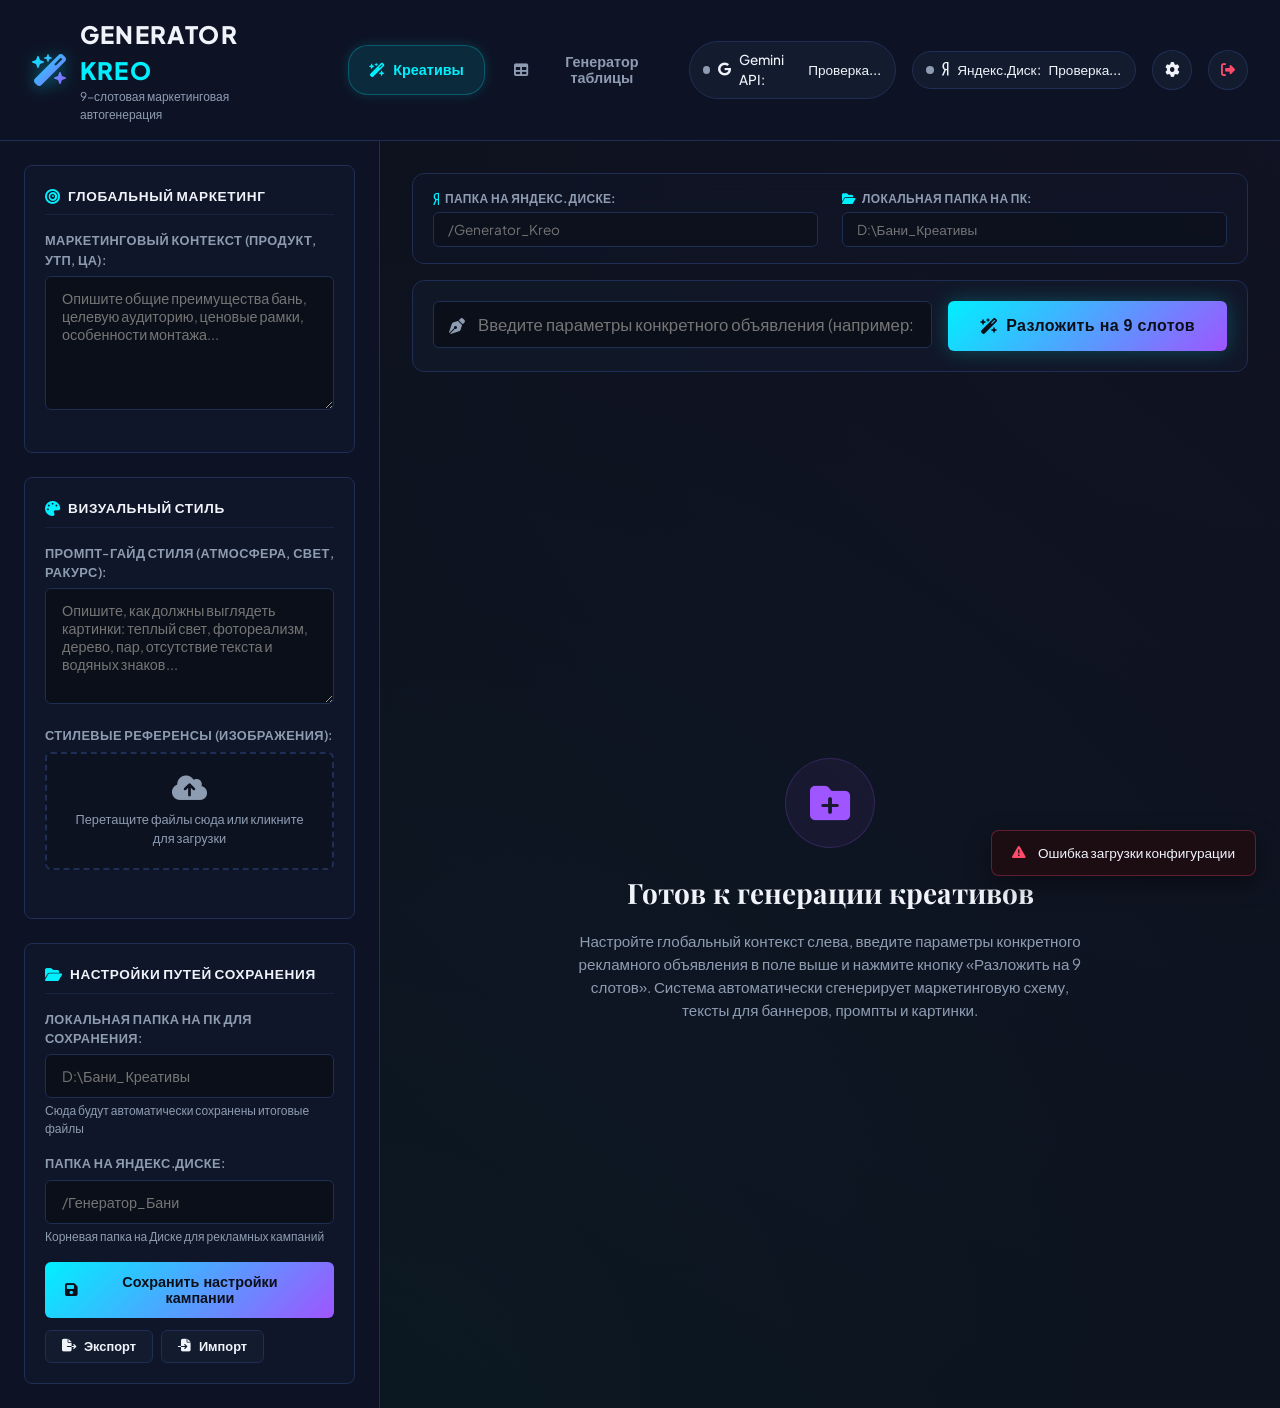
==== commit 58ae1643: "Add Gemini Proxy UI field and configure handler proxy support" ====
--- a/static/index.html
+++ b/static/index.html
@@ -333,6 +333,12 @@
                 </div>
 
                 <div class="form-group">
+                    <label for="gemini-proxy-input">Прокси для Gemini API (необязательно):</label>
+                    <input type="text" id="gemini-proxy-input" placeholder="Например: http://user:pass@ip:port или socks5://ip:port">
+                    <small>Используйте внешний прокси (HTTP или SOCKS5), если сервер находится в заблокированном регионе (например, РФ).</small>
+                </div>
+
+                <div class="form-group">
                     <label for="yandex-token-input">Яндекс.Диск OAuth Токен:</label>
                     <div class="input-password-wrap">
                         <input type="password" id="yandex-token-input" placeholder="y0_...">
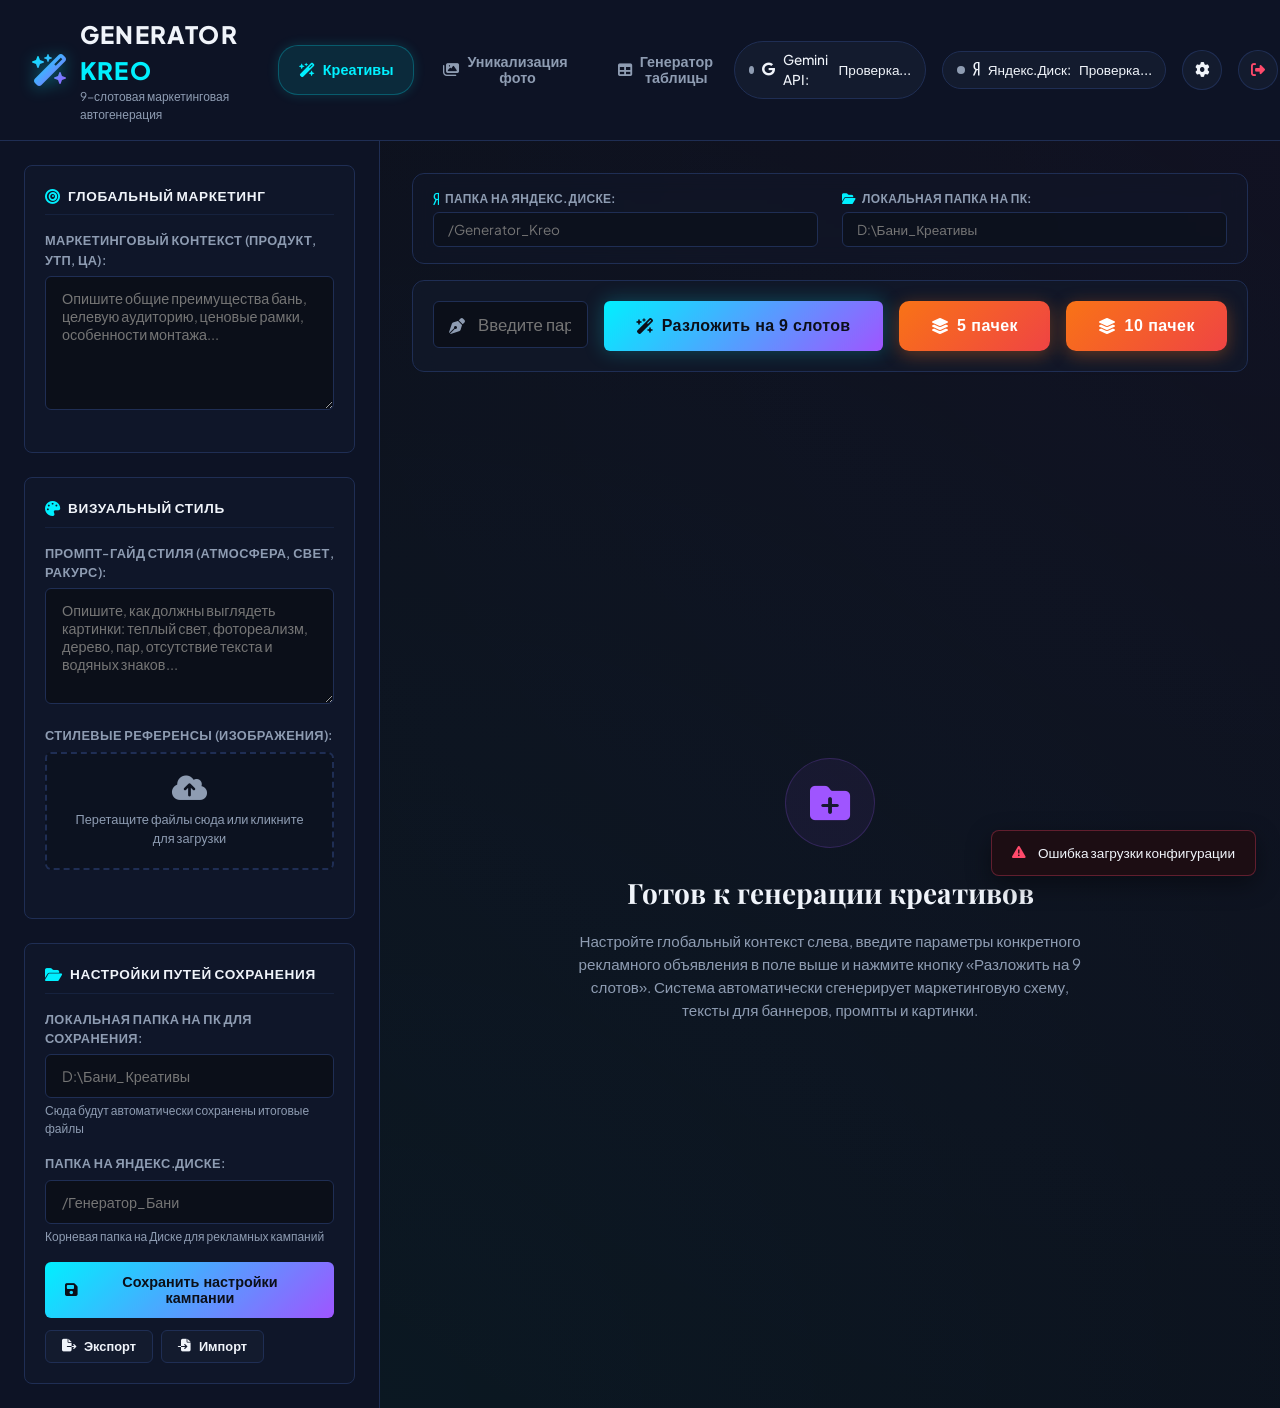
==== commit 86cba9f1: "Fix: upgrade Gemini models to 3.6-flash, natural sorting, structured price parsing, and image uniqua" ====
--- a/static/index.html
+++ b/static/index.html
@@ -30,6 +30,9 @@
                 <button class="btn-tab active" id="tab-creative" data-tab="creative">
                     <i class="fa-solid fa-wand-magic-sparkles"></i> Креативы
                 </button>
+                <button class="btn-tab" id="tab-uniqualize" data-tab="uniqualize">
+                    <i class="fa-solid fa-images"></i> Уникализация фото
+                </button>
                 <button class="btn-tab" id="tab-table" data-tab="table">
                     <i class="fa-solid fa-table"></i> Генератор таблицы
                 </button>
@@ -143,6 +146,12 @@
                     <button class="btn btn-glowing btn-lg" id="btn-run-analysis">
                         <i class="fa-solid fa-wand-magic-sparkles"></i> Разложить на 9 слотов
                     </button>
+                    <button class="btn btn-pack btn-lg" id="btn-gen-5-packs" title="Сгенерировать 5 пачек (5×9 картинок)">
+                        <i class="fa-solid fa-layer-group"></i> 5 пачек
+                    </button>
+                    <button class="btn btn-pack btn-lg" id="btn-gen-10-packs" title="Сгенерировать 10 пачек (10×9 картинок)">
+                        <i class="fa-solid fa-layer-group"></i> 10 пачек
+                    </button>
                 </div>
 
                 <!-- Real-time Activity Progress Bar -->
@@ -153,6 +162,25 @@
                     </div>
                     <div class="activity-progress-container">
                         <div class="activity-progress-bar" id="activity-progress-bar-fill" style="width: 0%;"></div>
+                    </div>
+                </div>
+
+                <!-- Packs Generation Progress Bar -->
+                <div class="packs-status-bar" id="packs-status-bar" style="display: none;">
+                    <div class="packs-status-header">
+                        <div class="packs-status-info">
+                            <i class="fa-solid fa-circle-notch fa-spin"></i>
+                            <span id="packs-status-text">Запуск генерации пачек...</span>
+                        </div>
+                        <div class="packs-mini-progress">
+                            <span id="packs-progress-label" class="packs-progress-label">0 / 0 пачек</span>
+                        </div>
+                    </div>
+                    <div class="packs-progress-track">
+                        <div class="packs-progress-fill" id="packs-progress-fill" style="width: 0%;"></div>
+                    </div>
+                    <div class="packs-slot-track">
+                        <div class="packs-slot-fill" id="packs-slot-fill" style="width: 0%;"></div>
                     </div>
                 </div>
 
@@ -222,6 +250,27 @@
                         <!-- 9 slots dynamically inserted here -->
                     </div>
                 </div>
+
+                <!-- Packs Results Accordion -->
+                <div class="packs-results-section" id="packs-results-section" style="display: none;">
+                    <div class="packs-results-header">
+                        <div class="packs-results-title">
+                            <i class="fa-solid fa-layer-group"></i>
+                            <h3 id="packs-results-heading">Пачки креативов</h3>
+                        </div>
+                        <div style="display: flex; gap: 0.5rem;">
+                            <button class="btn btn-success btn-icon-text" id="btn-copy-all-pack-links" title="Скопировать все пачки для Excel (каждая пачка в одну ячейку)">
+                                <i class="fa-solid fa-copy"></i> Скопировать все ссылки
+                            </button>
+                            <button class="btn btn-secondary btn-icon-text" id="btn-clear-packs" title="Очистить результаты пачек">
+                                <i class="fa-solid fa-trash"></i> Очистить
+                            </button>
+                        </div>
+                    </div>
+                    <div class="packs-accordion" id="packs-accordion">
+                        <!-- Pack items dynamically inserted here -->
+                    </div>
+                </div>
             </section>
 
             <!-- Table Generator Workspace -->
@@ -260,6 +309,9 @@
                     <div style="display: flex; align-items: center; justify-content: space-between; gap: 1.5rem; border-top: 1px solid var(--border-color); padding-top: 1.25rem; margin-top: 0.5rem; flex-wrap: wrap;">
                         <button class="btn btn-glowing btn-lg" id="btn-tg-start" style="padding: 0.85rem 2rem;">
                             <i class="fa-solid fa-play"></i> Запустить сканирование и сборку
+                        </button>
+                        <button class="btn btn-icon-text" id="btn-tg-stop" style="display: none; padding: 0.85rem 2rem; background-color: #ff3333; color: white; border-radius: 8px; font-weight: 700; cursor: pointer; border: none;">
+                            <i class="fa-solid fa-stop"></i> Остановить сборку
                         </button>
                         
                         <div id="tg-progress-info" style="display: none; flex: 1; display: flex; align-items: center; gap: 1rem; min-width: 280px;">
@@ -307,6 +359,65 @@
                     </div>
                     <div class="console-body" id="tg-console-body" style="flex: 1; padding: 1.25rem; overflow-y: auto; font-family: 'Consolas', 'Monaco', monospace; font-size: 0.85rem; line-height: 1.6; color: var(--accent-cyan); display: flex; flex-direction: column; gap: 0.35rem;">
                         <div class="console-line system" style="color: var(--text-muted);">[Система] Консоль инициализирована. Задайте настройки выше и нажмите кнопку запуска.</div>
+                    </div>
+                </div>
+            </section>
+            <!-- Uniqualize Workspace -->
+            <section class="workspace-panel full-width-panel" id="uniqualize-panel" style="display: none; flex: 1; flex-direction: column; gap: 1.5rem;">
+                <div class="workspace-paths-bar">
+                    <div class="logo-area">
+                        <i class="fa-solid fa-images logo-icon" style="font-size: 1.8rem;"></i>
+                        <div class="logo-text">
+                            <h2 style="font-size: 1.25rem; font-weight: 700; color: var(--text-primary); margin: 0;">Уникализация фото (Авито)</h2>
+                            <p style="font-size: 0.8rem; color: var(--text-muted); margin: 0;">Берет папку с вашими реальными фото, распознает контекст через Vision ИИ, накладывает фирменную плашку с текстом и делает 5-15 вариантов уникализации</p>
+                        </div>
+                    </div>
+                </div>
+                
+                <div class="tg-setup-card" style="background: var(--bg-card); border: 1px solid var(--border-color); padding: 1.5rem; border-radius: 12px; display: flex; flex-direction: column; gap: 1.25rem;">
+                    <div style="display: grid; grid-template-columns: repeat(auto-fit, minmax(280px, 1fr)); gap: 1.25rem;">
+                        <div class="form-group" style="display: flex; flex-direction: column; gap: 0.35rem;">
+                            <label for="uniq-yandex-folder" style="font-size: 0.75rem; font-weight: 700; color: var(--text-muted); text-transform: uppercase;"><i class="fa-brands fa-yandex"></i> Папка на Яндекс.Диске с исходными фото:</label>
+                            <input type="text" id="uniq-yandex-folder" placeholder="Например: /Баня_2х2_сырые" style="width: 100%; padding: 0.65rem 0.85rem; background-color: var(--bg-main); border: 1px solid var(--border-color); border-radius: 6px; color: var(--text-primary); font-size: 0.9rem;">
+                            <small style="color: var(--text-muted); font-size: 0.75rem; display: block;">Путь к папке на Яндекс.Диске. Исходные фотографии останутся целыми.</small>
+                        </div>
+                        
+                        <div class="form-group" style="display: flex; flex-direction: column; gap: 0.35rem;">
+                            <label for="uniq-variants-count" style="font-size: 0.75rem; font-weight: 700; color: var(--text-muted); text-transform: uppercase;"><i class="fa-solid fa-copy"></i> Количество уникализаций на каждое фото:</label>
+                            <input type="number" id="uniq-variants-count" min="1" max="200" value="10" style="width: 100%; padding: 0.65rem 0.85rem; background-color: var(--bg-main); border: 1px solid var(--border-color); border-radius: 6px; color: var(--text-primary); font-size: 0.9rem;">
+                            <small style="color: var(--text-muted); font-size: 0.75rem; display: block;">Введите любое число от 1 до 200. Система сделает кроп, ротацию, светокоррекцию, микро-шум, флип и наложит уникальный текст.</small>
+                        </div>
+                    </div>
+
+                    <div style="display: flex; gap: 1rem; align-items: center; margin-top: 0.5rem;">
+                        <button class="btn btn-primary btn-icon-text" id="btn-start-uniqualize">
+                            <i class="fa-solid fa-play"></i> Запустить уникализацию
+                        </button>
+                        <button class="btn btn-secondary btn-icon-text" id="btn-stop-uniqualize" style="display: none; background-color: var(--accent-red); color: white; border-color: var(--accent-red);">
+                            <i class="fa-solid fa-stop"></i> Остановить процесс
+                        </button>
+                        
+                        <div id="uniq-spinner" style="display: none; align-items: center; gap: 0.5rem; color: var(--accent-cyan); font-size: 0.9rem;">
+                            <i class="fa-solid fa-spinner fa-spin"></i> <span id="uniq-spinner-text">Обработка...</span>
+                        </div>
+                    </div>
+                </div>
+
+                <!-- Uniqualize Console Log & Results -->
+                <div class="console-box" style="flex: 1; display: flex; flex-direction: column; background: var(--bg-console); border: 1px solid var(--border-color); border-radius: 12px; overflow: hidden; min-height: 250px;">
+                    <div class="console-header" style="background: var(--bg-card); padding: 0.75rem 1.25rem; border-bottom: 1px solid var(--border-color); display: flex; justify-content: space-between; align-items: center;">
+                        <div style="display: flex; align-items: center; gap: 0.5rem;">
+                            <span class="console-dot" style="width: 10px; height: 10px; border-radius: 50%; background: var(--accent-cyan); display: inline-block; box-shadow: 0 0 8px var(--accent-cyan);"></span>
+                            <span style="font-size: 0.8rem; font-weight: 700; color: var(--text-muted); text-transform: uppercase; letter-spacing: 0.5px;">Лог процесса и результаты</span>
+                        </div>
+                        <div style="display: flex; gap: 0.5rem;">
+                            <button class="btn btn-secondary btn-icon-text" id="btn-copy-uniq-links" style="font-size: 0.75rem; padding: 0.35rem 0.65rem; display: none;">
+                                <i class="fa-solid fa-copy"></i> Скопировать ссылки для Excel
+                            </button>
+                        </div>
+                    </div>
+                    <div class="console-body" id="uniq-console-body" style="flex: 1; padding: 1.25rem; overflow-y: auto; font-family: 'Consolas', 'Monaco', monospace; font-size: 0.85rem; line-height: 1.6; color: var(--accent-cyan); display: flex; flex-direction: column; gap: 0.35rem;">
+                        <div class="console-line system" style="color: var(--text-muted);">[Система] Консоль уникализации готова. Укажите папку и запустите.</div>
                     </div>
                 </div>
             </section>
--- a/static/style.css
+++ b/static/style.css
@@ -1155,4 +1155,297 @@
 }
 
 
-
+/* ═══════════════════════════════════════════════
+   PACK GENERATION BUTTONS
+═══════════════════════════════════════════════ */
+.btn-pack {
+    background: linear-gradient(135deg, #f97316 0%, #ef4444 100%);
+    color: #fff;
+    border: none;
+    border-radius: 10px;
+    font-weight: 700;
+    letter-spacing: 0.03em;
+    box-shadow: 0 4px 18px rgba(249,115,22,0.35);
+    transition: all 0.22s cubic-bezier(0.34, 1.56, 0.64, 1);
+    white-space: nowrap;
+    flex-shrink: 0;
+}
+.btn-pack:hover {
+    transform: translateY(-2px) scale(1.04);
+    box-shadow: 0 8px 28px rgba(249,115,22,0.55);
+    filter: brightness(1.1);
+}
+.btn-pack:active {
+    transform: translateY(0) scale(0.98);
+}
+.btn-pack:disabled {
+    opacity: 0.5;
+    cursor: not-allowed;
+    transform: none;
+    box-shadow: none;
+}
+
+/* ═══════════════════════════════════════════════
+   PACKS GENERATION PROGRESS BAR
+═══════════════════════════════════════════════ */
+.packs-status-bar {
+    background: linear-gradient(135deg, rgba(249,115,22,0.08) 0%, rgba(239,68,68,0.08) 100%);
+    border: 1px solid rgba(249,115,22,0.3);
+    border-radius: 12px;
+    padding: 1rem 1.25rem;
+    display: flex;
+    flex-direction: column;
+    gap: 0.6rem;
+    margin-bottom: 0.5rem;
+}
+.packs-status-header {
+    display: flex;
+    justify-content: space-between;
+    align-items: center;
+    gap: 1rem;
+}
+.packs-status-info {
+    display: flex;
+    align-items: center;
+    gap: 0.6rem;
+    color: #f97316;
+    font-weight: 600;
+    font-size: 0.9rem;
+}
+.packs-status-info i {
+    color: #f97316;
+    font-size: 1rem;
+}
+.packs-mini-progress {
+    display: flex;
+    align-items: center;
+    gap: 0.5rem;
+}
+.packs-progress-label {
+    font-size: 0.8rem;
+    font-weight: 700;
+    color: #f97316;
+    background: rgba(249,115,22,0.12);
+    padding: 0.2rem 0.6rem;
+    border-radius: 20px;
+}
+.packs-progress-track {
+    height: 8px;
+    background: rgba(249,115,22,0.12);
+    border-radius: 4px;
+    overflow: hidden;
+}
+.packs-progress-fill {
+    height: 100%;
+    background: linear-gradient(90deg, #f97316, #ef4444);
+    border-radius: 4px;
+    transition: width 0.5s ease;
+}
+.packs-slot-track {
+    height: 4px;
+    background: rgba(255,255,255,0.06);
+    border-radius: 2px;
+    overflow: hidden;
+}
+.packs-slot-fill {
+    height: 100%;
+    background: linear-gradient(90deg, rgba(249,115,22,0.5), rgba(239,68,68,0.5));
+    border-radius: 2px;
+    transition: width 0.3s ease;
+}
+
+/* ═══════════════════════════════════════════════
+   PACKS RESULTS ACCORDION SECTION
+═══════════════════════════════════════════════ */
+.packs-results-section {
+    background: var(--bg-card);
+    border: 1px solid rgba(249,115,22,0.2);
+    border-radius: 16px;
+    padding: 1.25rem;
+    display: flex;
+    flex-direction: column;
+    gap: 1rem;
+    margin-top: 1.25rem;
+}
+.packs-results-header {
+    display: flex;
+    justify-content: space-between;
+    align-items: center;
+    padding-bottom: 0.75rem;
+    border-bottom: 1px solid var(--border-color);
+}
+.packs-results-title {
+    display: flex;
+    align-items: center;
+    gap: 0.6rem;
+    color: #f97316;
+    font-size: 1rem;
+    font-weight: 700;
+}
+.packs-results-title i {
+    font-size: 1.1rem;
+}
+.packs-results-title h3 {
+    margin: 0;
+    font-size: 1rem;
+    color: var(--text-primary);
+}
+
+/* Single pack accordion item */
+.pack-item {
+    background: var(--bg-main);
+    border: 1px solid var(--border-color);
+    border-radius: 12px;
+    overflow: hidden;
+    transition: border-color 0.2s ease;
+}
+.pack-item:hover {
+    border-color: rgba(249,115,22,0.35);
+}
+.pack-item-header {
+    display: flex;
+    align-items: center;
+    gap: 0.75rem;
+    padding: 0.9rem 1.1rem;
+    cursor: pointer;
+    user-select: none;
+    transition: background 0.15s ease;
+}
+.pack-item-header:hover {
+    background: rgba(249,115,22,0.05);
+}
+.pack-badge {
+    background: linear-gradient(135deg, #f97316, #ef4444);
+    color: #fff;
+    font-size: 0.7rem;
+    font-weight: 800;
+    padding: 0.2rem 0.55rem;
+    border-radius: 6px;
+    letter-spacing: 0.04em;
+    flex-shrink: 0;
+}
+.pack-item-name {
+    font-size: 0.95rem;
+    font-weight: 700;
+    color: var(--text-primary);
+    flex: 1;
+}
+.pack-item-status {
+    font-size: 0.75rem;
+    color: var(--text-muted);
+    flex-shrink: 0;
+}
+.pack-item-status.done {
+    color: var(--accent-green);
+}
+.pack-chevron {
+    color: var(--text-muted);
+    transition: transform 0.25s ease;
+    flex-shrink: 0;
+}
+.pack-item.open .pack-chevron {
+    transform: rotate(90deg);
+}
+.pack-copy-btn {
+    padding: 0.3rem 0.75rem;
+    font-size: 0.78rem;
+    font-weight: 700;
+    background: linear-gradient(135deg, #f97316, #ef4444);
+    color: #fff;
+    border: none;
+    border-radius: 7px;
+    cursor: pointer;
+    display: flex;
+    align-items: center;
+    gap: 0.4rem;
+    transition: all 0.2s;
+    flex-shrink: 0;
+}
+.pack-copy-btn:hover {
+    transform: translateY(-1px);
+    box-shadow: 0 4px 12px rgba(249,115,22,0.45);
+}
+.pack-copy-btn.copied {
+    background: linear-gradient(135deg, #22c55e, #16a34a);
+}
+
+/* Pack body: table of slots */
+.pack-item-body {
+    display: none;
+    padding: 0.5rem 1rem 1rem 1rem;
+    border-top: 1px solid var(--border-color);
+}
+.pack-item.open .pack-item-body {
+    display: block;
+}
+.pack-slots-table {
+    width: 100%;
+    border-collapse: collapse;
+    font-size: 0.82rem;
+}
+.pack-slots-table th {
+    text-align: left;
+    padding: 0.5rem 0.6rem;
+    color: var(--text-muted);
+    font-size: 0.72rem;
+    text-transform: uppercase;
+    letter-spacing: 0.05em;
+    border-bottom: 1px solid var(--border-color);
+    font-weight: 700;
+}
+.pack-slots-table td {
+    padding: 0.55rem 0.6rem;
+    border-bottom: 1px solid rgba(255,255,255,0.04);
+    vertical-align: middle;
+    color: var(--text-primary);
+}
+.pack-slot-num {
+    color: var(--text-muted);
+    font-weight: 700;
+    font-size: 0.75rem;
+    white-space: nowrap;
+}
+.pack-slot-img {
+    width: 56px;
+    height: 56px;
+    object-fit: cover;
+    border-radius: 6px;
+    border: 1px solid var(--border-color);
+    display: block;
+    background: var(--bg-main);
+}
+.pack-slot-img-placeholder {
+    width: 56px;
+    height: 56px;
+    border-radius: 6px;
+    border: 1px dashed var(--border-color);
+    display: flex;
+    align-items: center;
+    justify-content: center;
+    color: var(--text-muted);
+    font-size: 1.1rem;
+}
+.pack-slot-title {
+    font-weight: 600;
+    color: var(--text-primary);
+}
+.pack-slot-banner {
+    color: var(--accent-cyan);
+    font-style: italic;
+    font-size: 0.8rem;
+}
+.pack-slot-url {
+    font-size: 0.72rem;
+    word-break: break-all;
+}
+.pack-slot-url a {
+    color: #f97316;
+    text-decoration: none;
+}
+.pack-slot-url a:hover {
+    text-decoration: underline;
+}
+.pack-slot-url .no-url {
+    color: var(--text-muted);
+    font-style: italic;
+}
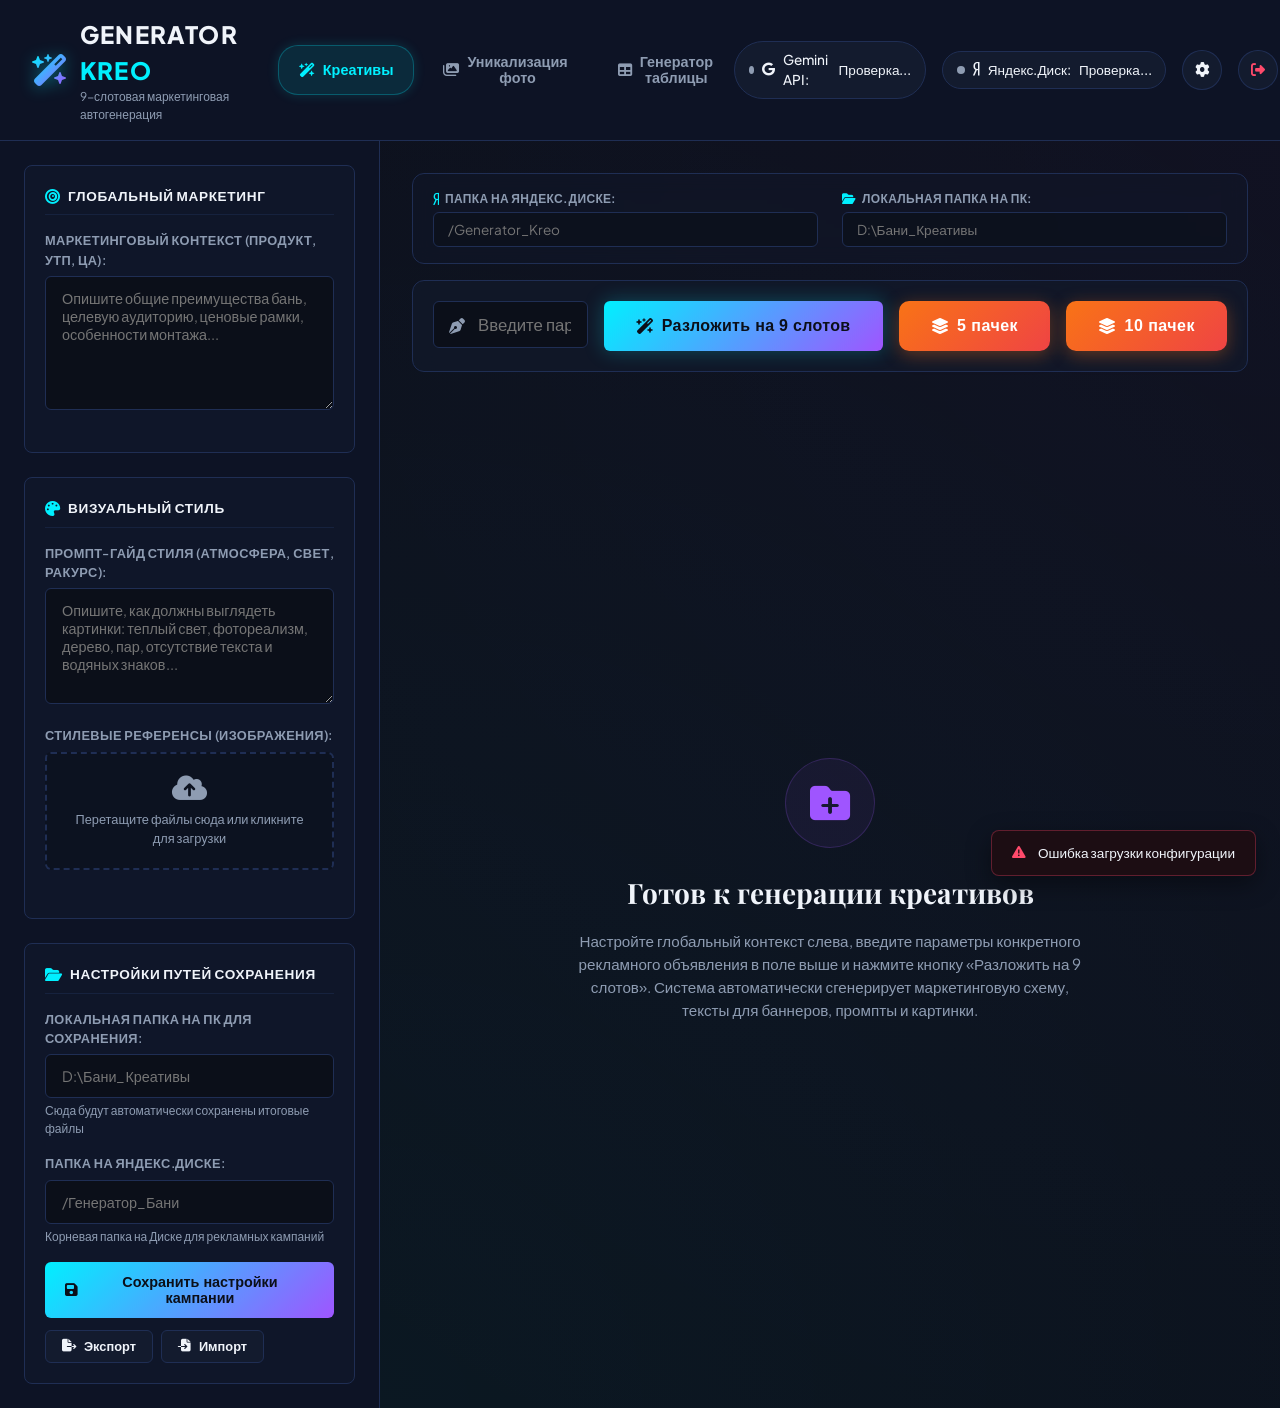
==== commit 45d12173: "Feature: Group uniqualized photos into product/пак_N and исходные folders; copy 3-column TSV for Exc" ====
--- a/static/index.html
+++ b/static/index.html
@@ -369,7 +369,7 @@
                         <i class="fa-solid fa-images logo-icon" style="font-size: 1.8rem;"></i>
                         <div class="logo-text">
                             <h2 style="font-size: 1.25rem; font-weight: 700; color: var(--text-primary); margin: 0;">Уникализация фото (Авито)</h2>
-                            <p style="font-size: 0.8rem; color: var(--text-muted); margin: 0;">Берет папку с вашими реальными фото, распознает контекст через Vision ИИ, накладывает фирменную плашку с текстом и делает 5-15 вариантов уникализации</p>
+                            <p style="font-size: 0.8rem; color: var(--text-muted); margin: 0;">Создает чистые уникальные копии исходных фотографий для обхода антифрод-фильтров Авито: удаляет EXIF, делает микро-ротацию, кроп, светокоррекцию, шум матрицы и хеш-рандомизацию (без плашек и текста)</p>
                         </div>
                     </div>
                 </div>
@@ -378,14 +378,31 @@
                     <div style="display: grid; grid-template-columns: repeat(auto-fit, minmax(280px, 1fr)); gap: 1.25rem;">
                         <div class="form-group" style="display: flex; flex-direction: column; gap: 0.35rem;">
                             <label for="uniq-yandex-folder" style="font-size: 0.75rem; font-weight: 700; color: var(--text-muted); text-transform: uppercase;"><i class="fa-brands fa-yandex"></i> Папка на Яндекс.Диске с исходными фото:</label>
-                            <input type="text" id="uniq-yandex-folder" placeholder="Например: /Баня_2х2_сырые" style="width: 100%; padding: 0.65rem 0.85rem; background-color: var(--bg-main); border: 1px solid var(--border-color); border-radius: 6px; color: var(--text-primary); font-size: 0.9rem;">
-                            <small style="color: var(--text-muted); font-size: 0.75rem; display: block;">Путь к папке на Яндекс.Диске. Исходные фотографии останутся целыми.</small>
+                            <input type="text" id="uniq-yandex-folder" placeholder="Например: /Markoos/Penkof/Price_26_08/1 или /Markoos/Penkof/Price_26_08" style="width: 100%; padding: 0.65rem 0.85rem; background-color: var(--bg-main); border: 1px solid var(--border-color); border-radius: 6px; color: var(--text-primary); font-size: 0.9rem;">
+                            <small style="color: var(--text-muted); font-size: 0.75rem; display: block;">Путь к папке конкретного товара или ко всему каталогу. Исходные фотографии останутся целыми.</small>
                         </div>
                         
                         <div class="form-group" style="display: flex; flex-direction: column; gap: 0.35rem;">
                             <label for="uniq-variants-count" style="font-size: 0.75rem; font-weight: 700; color: var(--text-muted); text-transform: uppercase;"><i class="fa-solid fa-copy"></i> Количество уникализаций на каждое фото:</label>
-                            <input type="number" id="uniq-variants-count" min="1" max="200" value="10" style="width: 100%; padding: 0.65rem 0.85rem; background-color: var(--bg-main); border: 1px solid var(--border-color); border-radius: 6px; color: var(--text-primary); font-size: 0.9rem;">
-                            <small style="color: var(--text-muted); font-size: 0.75rem; display: block;">Введите любое число от 1 до 200. Система сделает кроп, ротацию, светокоррекцию, микро-шум, флип и наложит уникальный текст.</small>
+                            <input type="number" id="uniq-variants-count" min="1" max="200" value="5" style="width: 100%; padding: 0.65rem 0.85rem; background-color: var(--bg-main); border: 1px solid var(--border-color); border-radius: 6px; color: var(--text-primary); font-size: 0.9rem;">
+                            <small style="color: var(--text-muted); font-size: 0.75rem; display: block;">Введите количество копий. Система сделает умный кроп, микро-ротацию, перспективное искажение, светокоррекцию, шум матрицы, хроматическую аберрацию, виньетирование и очистит метаданные.</small>
+                        </div>
+                    </div>
+
+                    <!-- Режим замены фона -->
+                    <div style="display: flex; align-items: flex-start; gap: 0.75rem; padding: 0.85rem 1rem; background: var(--bg-main); border-radius: 8px; border: 1px solid var(--border-color);">
+                        <label class="toggle-switch" style="flex-shrink: 0; margin-top: 2px;">
+                            <input type="checkbox" id="uniq-bg-replace">
+                            <span class="toggle-slider"></span>
+                        </label>
+                        <div>
+                            <div style="font-size: 0.85rem; font-weight: 700; color: var(--text-primary);">
+                                <i class="fa-solid fa-wand-magic-sparkles" style="color: var(--accent-cyan);"></i>
+                                Замена фона (rembg AI)
+                            </div>
+                            <div style="font-size: 0.75rem; color: var(--text-muted); margin-top: 2px;">
+                                Удаляет фон товара нейросетью U2-Net и заменяет на нейтральный студийный фон. Обходит CNN-слой детекции Авито. Увеличивает время обработки ~2×.
+                            </div>
                         </div>
                     </div>
 
@@ -412,7 +429,7 @@
                         </div>
                         <div style="display: flex; gap: 0.5rem;">
                             <button class="btn btn-secondary btn-icon-text" id="btn-copy-uniq-links" style="font-size: 0.75rem; padding: 0.35rem 0.65rem; display: none;">
-                                <i class="fa-solid fa-copy"></i> Скопировать ссылки для Excel
+                                <i class="fa-solid fa-file-excel"></i> Скопировать для Excel (3 колонки)
                             </button>
                         </div>
                     </div>
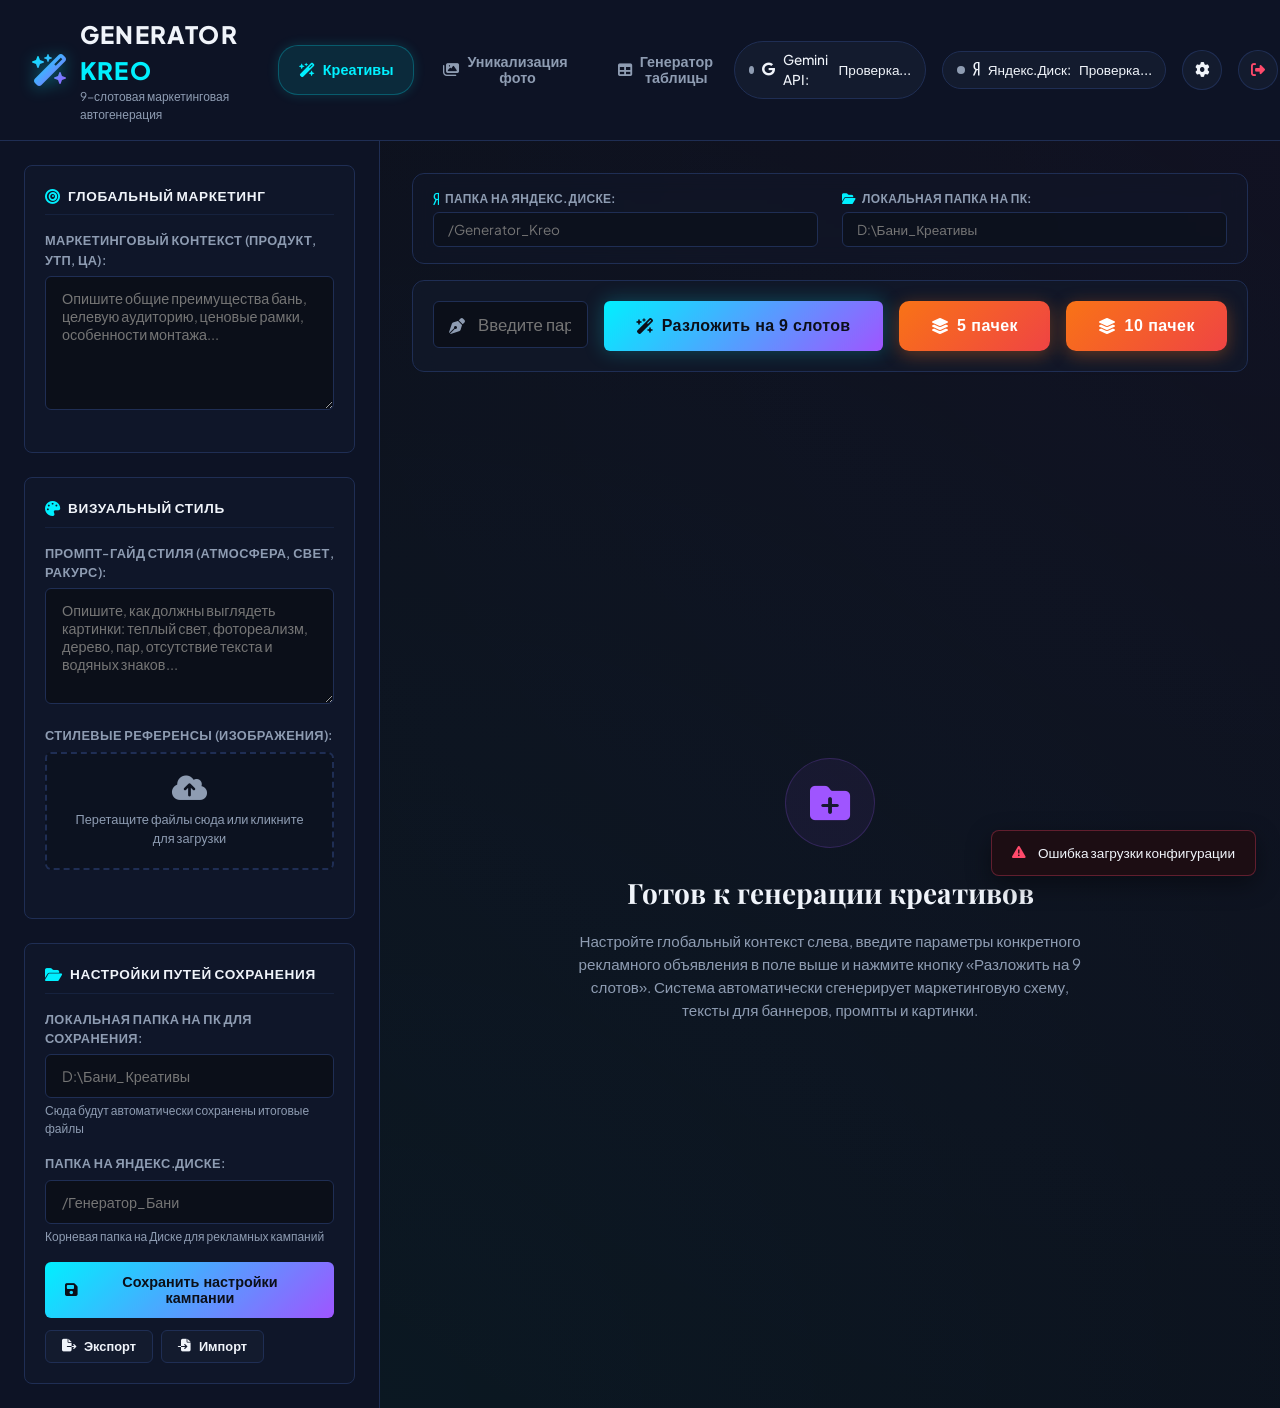
==== commit fd22a792: "Feature: Redesign uniqualization to create full copy folders alongside source catalog (folder_date_c" ====
--- a/static/index.html
+++ b/static/index.html
@@ -383,9 +383,9 @@
                         </div>
                         
                         <div class="form-group" style="display: flex; flex-direction: column; gap: 0.35rem;">
-                            <label for="uniq-variants-count" style="font-size: 0.75rem; font-weight: 700; color: var(--text-muted); text-transform: uppercase;"><i class="fa-solid fa-copy"></i> Количество уникализаций на каждое фото:</label>
+                            <label for="uniq-variants-count" style="font-size: 0.75rem; font-weight: 700; color: var(--text-muted); text-transform: uppercase;"><i class="fa-solid fa-copy"></i> Количество готовых копий каталога:</label>
                             <input type="number" id="uniq-variants-count" min="1" max="200" value="5" style="width: 100%; padding: 0.65rem 0.85rem; background-color: var(--bg-main); border: 1px solid var(--border-color); border-radius: 6px; color: var(--text-primary); font-size: 0.9rem;">
-                            <small style="color: var(--text-muted); font-size: 0.75rem; display: block;">Введите количество копий. Система сделает умный кроп, микро-ротацию, перспективное искажение, светокоррекцию, шум матрицы, хроматическую аберрацию, виньетирование и очистит метаданные.</small>
+                            <small style="color: var(--text-muted); font-size: 0.75rem; display: block;">Система создаст N готовых дубликатов папки рядом в корне (с суффиксом дата_копия_N). Внутри каждой копии сохраняется оригинальная структура каталога с уникализированными фото.</small>
                         </div>
                     </div>
 
@@ -429,7 +429,7 @@
                         </div>
                         <div style="display: flex; gap: 0.5rem;">
                             <button class="btn btn-secondary btn-icon-text" id="btn-copy-uniq-links" style="font-size: 0.75rem; padding: 0.35rem 0.65rem; display: none;">
-                                <i class="fa-solid fa-file-excel"></i> Скопировать для Excel (3 колонки)
+                                <i class="fa-solid fa-file-excel"></i> Скопировать для Excel (Папка | Копия | Фото)
                             </button>
                         </div>
                     </div>
